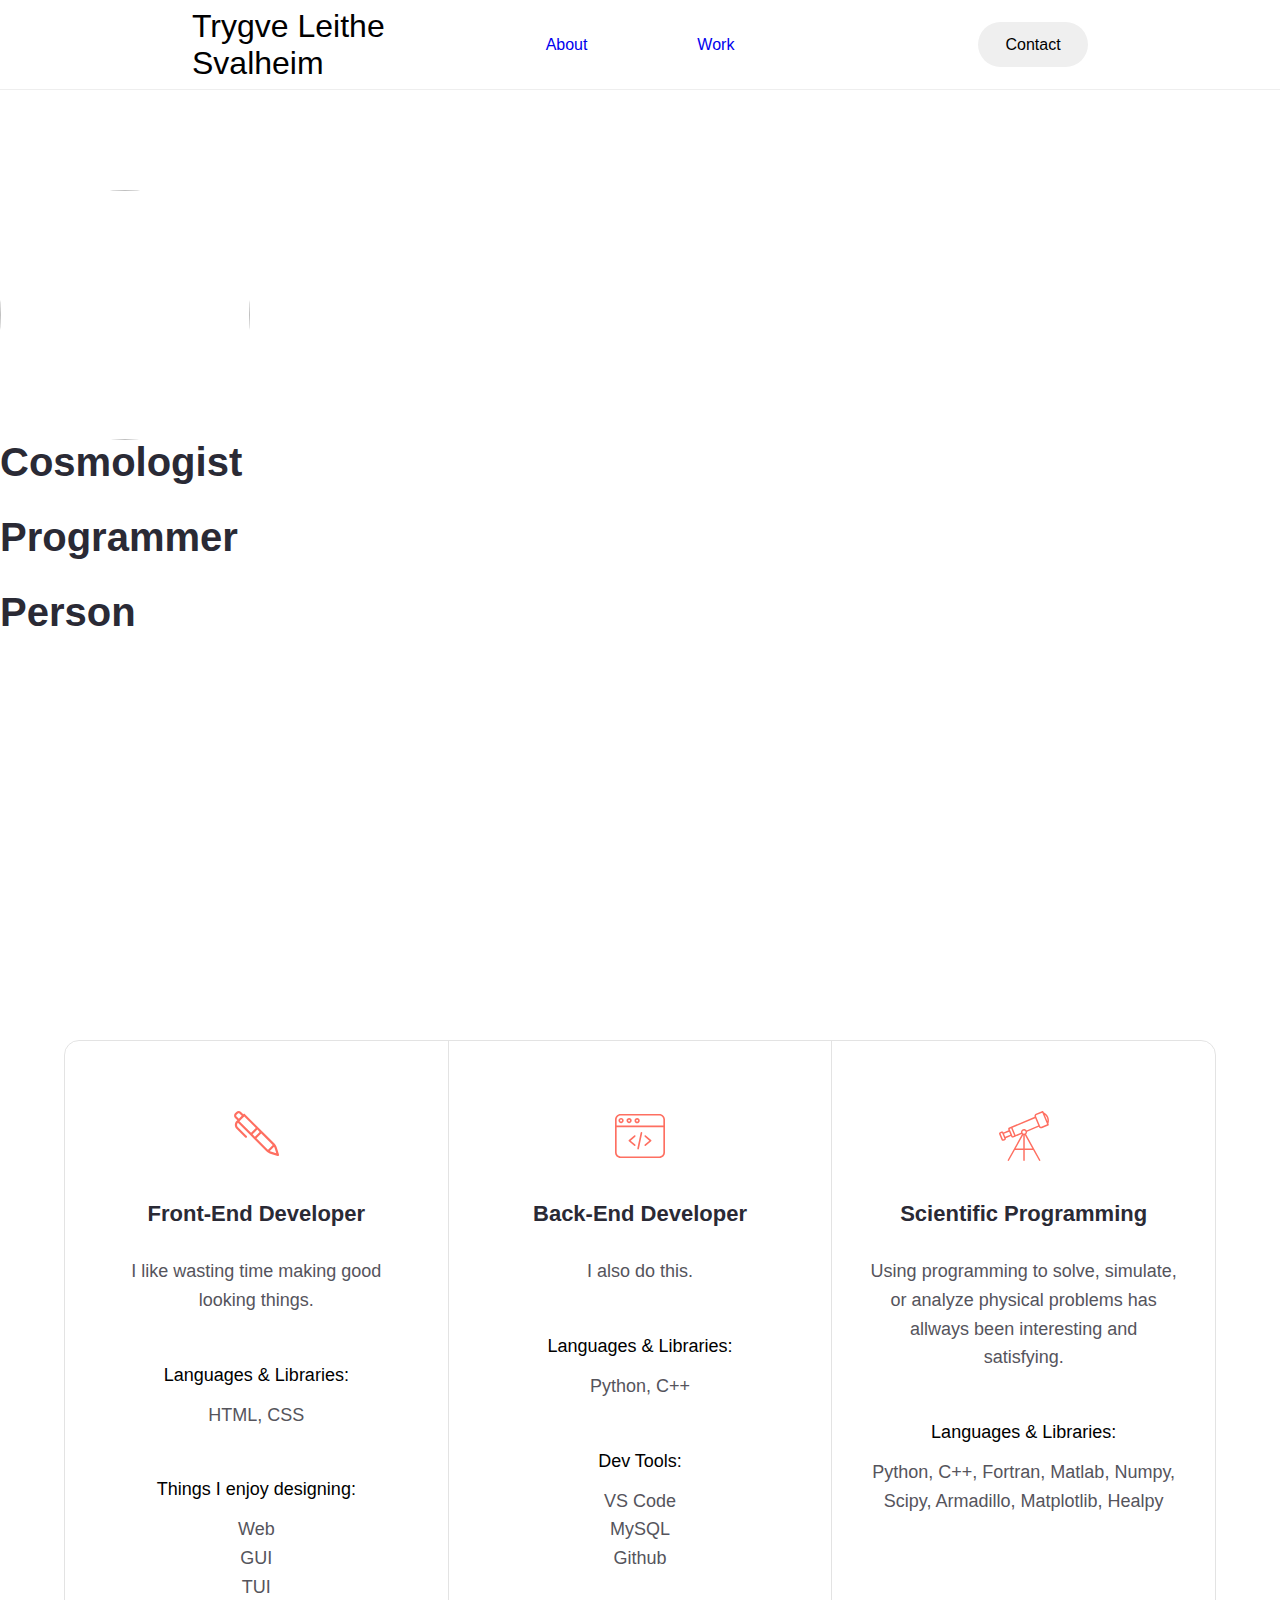
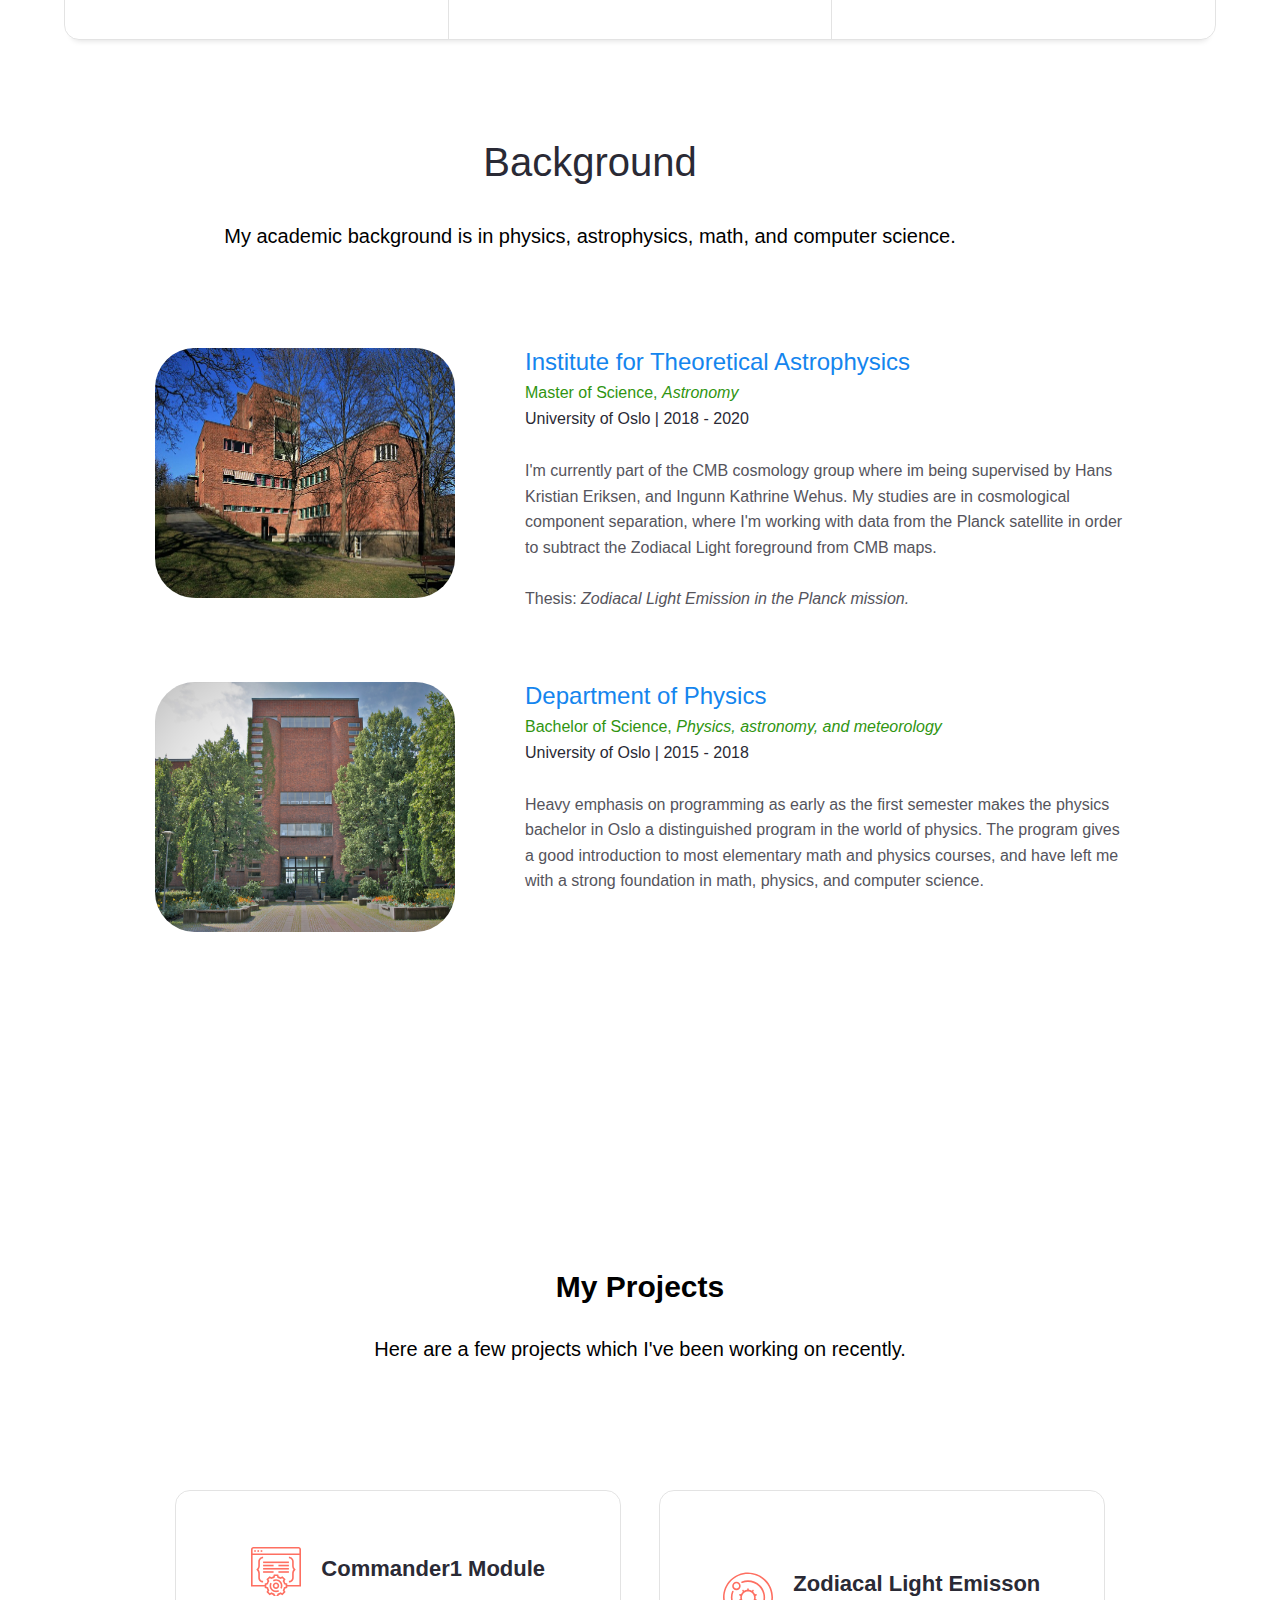
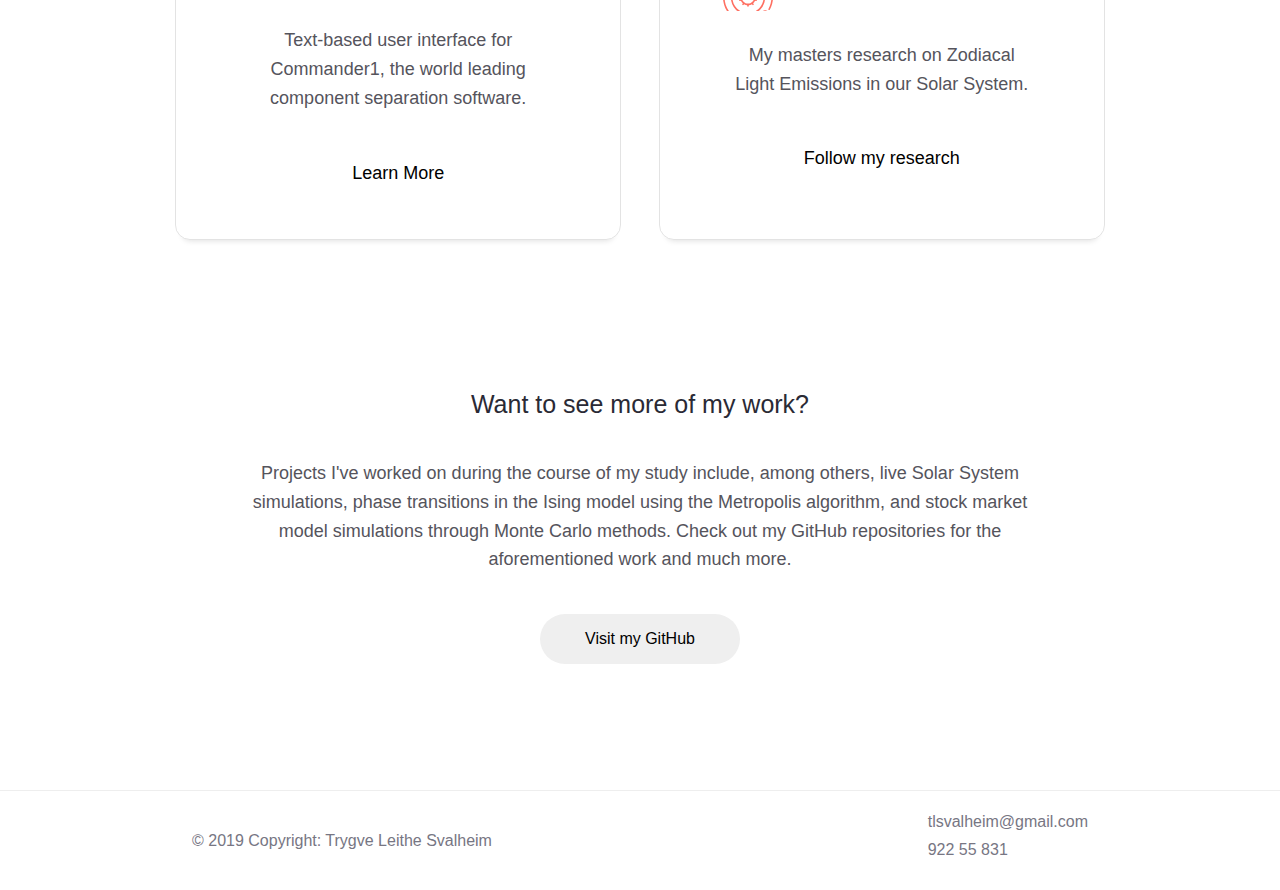
==== index.html @ 41050ace "testing" ====
<html lang="en">
<head>
    <meta charset="UTF-8">
    <meta name="viewport" content="width=device-width, initial-scale=1.0">
    <meta http-equiv="X-UA-Compatible" content="ie=edge">
    <meta property="og:image" content="images/android-chrome-512x512.png"/>
    <meta name="HandheldFriendly" content="true">
    <link href="https://fonts.googleapis.com/css?family=Roboto+Mono&display=swap" rel="stylesheet">
    <link rel="stylesheet" href="./style.css">
    <title> Trygve </title>
</head>

<body></body>
    <div class="header-wrapper">
        <div class="header" id="my-header">
            <div class="inner_header">
                <div class="logo_container">
                    <h1> <a class="hme" href="#"> Trygve Leithe Svalheim</span>  </a> </h1>
                </div>
                <ul class="navigation">
                    <a class="abt" href="#"><li>About</li></a>
                    <a class="wrk" href="#"><li>Work</li></a>
                </ul>
                <div class="contact">
                    <button class="button-contact">
                       <a href="contact.html"> Contact </a>
                    </button>
                </div>
                <div class="menu">
                    <div class="icon">
                        <button><i onclick="toggle_visibility('dropdown')" id="icon" class="fas fa-align-justify"></i></button>
                    </div>
                    <div class="dropdown" id="dropdown">
                        <ul class="navigation-dropdown">
                            <a class="abt1" href="#"><li>About</li></a>
                            <a class="bkg1" href="#"><li>Background</li></a>
                            <a class="wrk1" href="#"><li>My Work</li></a>
                            <div class="dropdown-contact">
                                <button><a href="contact.html"> Contact </a></button> 
                            </div>
                        </ul>
                    </div>
                </div>
            </div>
        </div>
    </div>
    <div class="introduction">
        <div class="my-picture">
            <img src="images/me.jpg" alt="">
        </div>
        <div class="info">
                <h1>Cosmologist</h1>
                <h1>Programmer</h1>
                <h1>Person</h1>
        </div>
    </div>
    <div class="about">
        <div class="skills-container">
            <div class="box-1">
                <div class="box-icon">
                    <object type="image/svg+xml" data="images/pen1.svg"></object>
                </div>
                <div>
                    <h1>Front-End Developer</h1>
                    <span style="margin-bottom:30px; display: block;"></span>
                    <p>I like wasting time making good looking things.</p>
                </div>
                <span style="margin-bottom:50px; display: block;"></span>
                <div>
                    <h2>Languages & Libraries:</h2>
                    <span style="margin-bottom:15px; display: block;"></span>
                    <p>HTML, CSS</p>
                </div>
                <span style="margin-bottom:50px; display: block;"></span>
            
                <div>
                    <h2>Things I enjoy designing:</h2>
                    <span style="margin-bottom:15px; display: block;"></span>
                
                    <li>Web</li>
                    <li>GUI</li>
                    <li>TUI</li>
                </div>
            </div>
            <div class="box-2">
                <div class="box-icon">
                    <object type="image/svg+xml" data="images/web-programming1.svg"></object>
                </div>
                <div>
                    <h1>Back-End Developer</h1>
                    <span style="margin-bottom:30px; display: block;"></span>
                
                    <p>I also do this.</p>
                </div>
                <span style="margin-bottom:50px; display: block;"></span>
            
                <div>
                    <h2>Languages & Libraries:</h2>
                    <span style="margin-bottom:15px; display: block;"></span>
                    <p>Python, C++ </p>
                </div>
                <span style="margin-bottom:50px; display: block;"></span>
            
                <div>
                    <h2>Dev Tools:</h2>
                    <span style="margin-bottom:15px; display: block;"></span>
                
                    <li>VS Code</li>
                    <li>MySQL</li>
                    <li>Github</li>
                
                </div>
            </div>
            <div class="box-3">
                <div class="box-icon">
                    <object type="image/svg+xml" data="images/telescope1.svg"></object>
                </div>
                <div>
                    <h1>Scientific Programming</h1>
                    <span style="margin-bottom:30px; display: block;"></span>
                
                    <p>Using programming to solve, simulate, or analyze physical problems
                       has allways been interesting and satisfying.</p>
                </div>
                <span style="margin-bottom:50px; display: block;"></span>
            
                <div>
                    <h2>Languages & Libraries:</h2>
                    <span style="margin-bottom:15px; display: block;"></span>
                    <p>Python, C++, Fortran, Matlab, Numpy, Scipy, Armadillo, Matplotlib, Healpy </p>
                </div>
            </div>
        </div>
    </div>

    <div class="backg">
        
        <div class="title">
            <h1>Background</h1>
            <h2>My academic background is in physics, astrophysics, math, and computer science. </h2>
        </div>

        <div class="education">
            <div class="master">
                <div class="img">
                    <img src="images/svein.jpg" alt="uio">
                </div>
                <div class="info">
                    <h1> <a href="https://www.mn.uio.no/astro/english/">Institute for Theoretical Astrophysics</a></h1>
                    <h2>Master of Science, <i>Astronomy</i></h2>
                    <h3>University of Oslo | 2018 - 2020</h3>
                    <p>I'm currently part of
                        the CMB cosmology group where im being supervised by Hans Kristian Eriksen, and Ingunn Kathrine Wehus.
                        My studies are in cosmological component separation, where I'm working with data from the Planck satellite
                        in order to subtract the Zodiacal Light foreground from CMB maps.
                    </p>
                    <p><br> Thesis: <i> Zodiacal Light Emission in the Planck mission.</i></p>
                </div>
            </div>
            <div class="bachelor">
                <div class="img">
                    <img src="images/fysikk.jpg" alt="uio">
                </div>
                <div class="info">
                    <h1> <a href="https://www.mn.uio.no/fysikk/english/"> Department of Physics </a> </h1>
                    <h2>Bachelor of Science, <i>Physics, astronomy, and meteorology</i></h2>
                    <h3>University of Oslo  | 2015 - 2018</h3>
                    <p>Heavy emphasis on programming as early as the first semester makes the physics bachelor in
                         Oslo a distinguished program in the world of physics. The program gives a good introduction to most
                         elementary math and physics courses, and have left me with a strong foundation in math,
                         physics, and computer science.
                    </p>
                </div>
            </div>
        </div>
    </div>

    <div class="work">
        <div class="bg">
            <div class="info">
                <h1> My Projects</h1>
                <h2>
                Here are a few projects which I've been working on recently. </h2>
            </div>
        </div>
        <div class="work-container">
            <div class="project-1">
                <div class="title">
                    <object type="image/svg+xml" data="images/c1modimg1.svg"></object>
                    <h1>Commander1 Module</h1>

                </div>
                <div>
                    <span style="margin-bottom:30px; display: block;"></span>
                    <p>Text-based user interface for Commander1, the world leading component separation software.</p>                </div>
                <span style="margin-bottom:50px; display: block;"></span>
                <a class="link" href="https://github.com/trygvels/trygvetools_local"> Learn More</a>
            </div>
            <div class="project-2">
                <div class="title">
                    <object type="image/svg+xml" data="images/solar-system1.svg"></object>
                    <h1>Zodiacal Light Emisson </h1>

                </div>
                <div>
                    <span style="margin-bottom:30px; display: block;"></span>
                    <p>My masters research on Zodiacal Light Emissions in our Solar System. </p>
                </div>
                <span style="margin-bottom:50px; display: block;"></span>
                <a class="link" href="#"> Follow my research</a>
            </div>
        </div>
    </div>
    <div class="work-more">
        <h1>Want to see more of my work?</h1>
        <p>Projects I've worked on during the course of my study include, among others, live Solar System simulations, phase transitions in the
            Ising model using the Metropolis algorithm, and stock market model simulations through Monte Carlo methods.
            Check out my GitHub repositories for the aforementioned work and much more.
        </p>
        <button> <a href="https://github.com/trygvels">Visit my GitHub</a></button>
    </div>

    <footer class="footer">
        <div class="inner-footer">
            <div class="copyright">
               <li> © 2019 Copyright: Trygve Leithe Svalheim</li>
            </div>
            <div class="icons">
                <li><a href="https://www.facebook.com/Svalheim"><i class="fab fa-facebook-square"></i></a></li>
                <li><a href="https://www.linkedin.com/in/tlsvalheim"><i class="fab fa-linkedin"></i></a></li>
                <li><a href="https://github.com/trygvels"><i class="fab fa-github-square"></i></a></li>

            </div>
            <div class="info">
                <li><i class="fas fa-envelope"> </i> tlsvalheim@gmail.com</li>
                <li><i class="fas fa-phone-square-alt"></i> 922 55 831</li>
            </div>
        </div>
    </footer>
</body>
</html>
---- style.css ----
:root {
    --theme-color: rgb(53, 97, 114);
    --ylva-color: rgb(245, 230, 191);
    --yellow-color: hex(#d28616);
    --blue-color: hex(#172854);
    --orange-color: hex(#d28616);
    --black-color: hex(#0e0d12);
    --white-color: hex(#e8e6d9);   
    --red-color: hex(#b72c25);   
    
}
*{
    margin: 0;
    padding: 0;
    list-style: none;
    text-decoration: none;
    box-sizing: border-box;
}
body {
    position: relative;
    min-height: 100%;
    min-height: 100vh;
}

/* HEADER */
.header-wrapper {
    min-height: 90px;
 }
 .header {
    position: relative;
    width: 100%;
    height: 90px;
    background: var(--black-color);
    border-bottom: 1px solid rgba(216, 216, 216, 0.438);
    z-index: 3;
}
.inner_header {
    display: flex;
    justify-content: space-between;
    align-items: center;
    width: 70%;
    height: 100%;
    margin: 0 auto;
}
.logo_container {
    display: flex;
    flex: 1;
}
.logo_container h1 {
    color: var(----white-color-color);
    font-family: 'Righteous', sans-serif;
    font-size: 32px;
    font-weight: 200;
}
.logo_container a {
    color: inherit;

}
.navigation {
    display: flex;
    flex: 1;
    justify-content: space-around;
}

.navigation li {
    color: var(--black-color);
    font-family: 'Roboto', sans-serif;
    font-weight: 300;
    font-size: 16px;
    margin: 0 10px;
    white-space: nowrap;
}
.navigation li:hover, .navigation li:visited {
    color:var(--black-color);
}
.contact {
    display: flex;
    justify-content: flex-end;
    flex: 1;
}
.contact button {
    color: var(--black-color);
    border: none;
    width: 110px;
    height: 45px;
    border-radius: 50px;
    border: 2px solid var(--black-color);
    background: --white-color;
    font-family: 'Roboto', sans-serif;
    font-weight: 500;
    font-size: 16px;
    outline: none;
    transition: 0.2s;
}
.contact button:hover{
    background-color:var(--black-color);
    color: --white-color;
}
.contact a {
    color: inherit;
}
.contact-img {
    position: relative;
    width: 70px;
    margin: auto;
    margin-top: -40px;
    background: --white-color;
    z-index: 5;
}
.menu {
    display: none;
}
.header .return {
    font-size: 20px;
    color: var(--black-color);
}
.header .return a{
    color: inherit;
}
.tooltip {
  position: relative;
  display: inline-block;
}
.tooltip .tooltiptext {
  visibility: hidden;
  width: 90px;
  height: 40px;
  background-color: rgb(70, 70, 80);
  color: --white-color;
  font-family: 'roboto', sans-serif;
  font-weight: 300;
  font-size: 16px;
  text-align: center;
  border-radius: 6px;
  padding: 5px 0;
  position: absolute;
  z-index: 1;
  top: 200%;
  left: 50%;
  margin-left: -45px;
  padding-top: 10px;
}
.tooltip .tooltiptext::after {
  content: "";
  position: absolute;
  bottom: 100%;
  left: 50%;
  margin-left: -7px;
  border-width: 7px;
  border-style: solid;
  border-color: transparent transparent rgb(70, 70, 80) transparent;
}
.tooltip:hover .tooltiptext {
  visibility: visible;
}
.sticky {
    position: fixed;
    top: 0;
    width: 100%;
}
.sticky + .content {
  padding-top: 102px;
}
@media only screen and (max-width:800px) {
    .inner_header {
        width: 90%;
    }
    .logo_container h1 {
        font-size: 28px;
    }
    .navigation {
        display: none;
    }
    .contact {
        display: none;
    }
    .menu {
        display: flex;
        cursor: pointer;
    }
    .menu .icon button{
        color: var(--black-color);
        border: none;
        width: 30px;
        height: 30px;
        background: none;
        font-size: 20px;
        outline: none;
    }
    .menu .icon button:hover {
        color: rgb(235, 76, 62);

    }
    .dropdown {
        display: none;
        position: absolute;
        flex-direction: column;
        justify-content: space-between;
        width: 100%;
        height: 220px;
        left: 0;
        top: 0;
        margin: auto;
        margin-top: 89px;
        background: --white-color;
        border-bottom: 1px solid rgba(216, 216, 216, 0.438);
        box-shadow: 0px 10px 10px -5px rgba(29, 29, 29, 0.178);

    }
    .dropdown .navigation-dropdown {
        display: flex;
        flex-direction: column;
        justify-content: flex-start;
        align-items: center;
        margin: auto;
        height: 100%;
        width: 100%;
    }
    .dropdown .navigation-dropdown li {
        color: rgb(42, 42, 53);
        font-family: 'Roboto', sans-serif;
        font-weight: 300;
        font-size: 16px;
        white-space: nowrap;
        margin: 10px 0;

    }
    .dropdown .navigation-dropdown li:hover, .navigation-dropdown li:visited {
        color:var(--black-color);
    }

    .dropdown .navigation-dropdown button {
        color: var(--black-color);
        border: none;
        width: 110px;
        height: 45px;
        margin-top: 10px;
        border-radius: 50px;
        border: 2px solid var(--black-color);
        background: --white-color;
        font-family: 'Roboto', sans-serif;
        font-weight: 500;
        font-size: 16px;
        outline: none;
        transition: 0.2s;
    }
    .dropdown .navigation-dropdown button:hover{
        background-color:var(--black-color);
        color: --white-color;
    }
    .dropdown .navigation-dropdown a {
        color: inherit;
    }

    .menu .icon:hover .dropdown {
        display: flex;
    }
}



/* Footer */
.footer {
    display: flex;
    margin: auto;
    width: 100%;
    height: 100px;
    border-top: 1px solid rgba(216, 216, 216, 0.438);
}
.inner-footer {
    display: flex;
    justify-content: space-between;
    align-items: center;
    width: 70%;
    height: 100%;
    margin: auto;
    font-family: 'Asap', sans-serif;
    font-size: 16px;
    color: rgb(119, 118, 131);
}

.inner-footer a{
    color: inherit;
    transition: 0.2s;
}
.inner-footer a:hover{
    color: var(--black-color);
}

.inner-footer .icons {
    display: flex;
    justify-content: space-between;
    font-size: 30;
    text-decoration: none;
}
.inner-footer .icons li {
    margin: 0 3px;

}
.inner-footer .info li {
    margin: 0 0 10px 0;
}
@media only screen and (max-width:800px) {
    .footer {
        height: 170px;
        text-align: center;
    }
    .inner-footer {
        display: flex;
        flex-direction: column;
        justify-content: space-evenly;
    }
}

/* Contact Page */
.contact-title {
    display:flex;
    justify-content: center;
    max-width: 750px;
    margin: auto;
    text-align: center;
    margin-top: 70px;
}
.contact-title h1 {
    font-family: 'Roboto', sans-serif;
    font-weight: 300;
    color: rgb(42, 42, 53);
    margin-bottom: 30px;
    font-size: 44px;
}
.form-container {
    display: flex;
    flex-direction: column;
    width: 90%;
    max-width: 600px;
    height: 600px;
    margin: auto;
}
.form-container .label-item {
    display: flex;
    flex-direction: column;
}
.form-container .label-item2 {
    display: flex;
    flex-direction: column;
}
.form-container .row-1 {
    display: flex;
    justify-content: space-between;
}
.form-container label {
    font-family: 'Roboto', sans-serif;
    font-size: 18px;
    font-weight: 300;
    color: rgba(34, 34, 36, 0.787);
    margin-bottom: 10px;
    margin-top: 20px;
}
.form-container .row-1 input {
    border: 1px solid rgba(204, 204, 204, 0.623);
    border-radius: 4px;
    width: 280px;
    height: 50px;
    font-family: 'Roboto', sans-serif;
    font-size: 18px;
    color: rgb(34, 34, 36);
}
.form-container .row-2 textarea {
    display: flex;
    width: 100%;
    height: 200px;
    resize: vertical;
    border: 1px solid rgba(204, 204, 204, 0.623);
    border-radius: 5px;
    font-family: 'Roboto', sans-serif;
    font-size: 20px;
    color: rgb(34, 34, 36);
}
@media only screen and (max-width:700px) {
    .form-container {
        display: flex;
        justify-content: flex-start;
        flex-direction: column;
        width: 100%;
        height: 600px;
    }
    .form-container .row-1 {
        flex-wrap: wrap;
        justify-content: center;
        width: 90%;
        margin-left: 5%
    }
    .form-container .row-2 {
        display: flex;
        width: 90%;
        justify-content: center;
        margin-left: 5%
    }
    .form-container .row-2 textarea {
        width: 280px;
        height: 200px;
        resize: vertical;
    }
}
.form-submit {
    color: var(--black-color);
    display: flex;
    justify-content: center;
    border: none;
    width: 200px;
    height: 50px;
    border-radius: 500px;
    border: 2px solid var(--black-color);
    background: --white-color;
    font-family: 'Roboto', sans-serif;
    font-size: 18px;
    outline: none;
    transition: 0.2s;
    margin: auto;
    margin-top: 30px;
    margin-bottom: 100px;

}
.form-submit:hover{
    background-color:var(--black-color);
    color: --white-color;
}

.form-container .label-item3{
    margin-bottom: 20px;
    border: solid;
}

/* Introduction */
.introduction {
    display:flex;
    flex-direction: column;
    justify-content: flex-start;
    vertical-align: middle;
    position: relative;
    margin: auto;
    align-items: left;
    max-width: 1500px;
    height:1000px;
    margin-top: 100px;
}
.introduction h1 {
    font-family: 'Roboto', sans-serif;
    font-weight: 600;
    color: rgb(42, 42, 53);
    padding-bottom: 30px;
    font-size: 40px;
    text-align: left;
}
.introduction h2 {
    font-family: 'Roboto', sans-serif;
    text-align: center;
    color: rgb(42, 42, 53);
    font-weight: 300;
    font-size: 22px;
    margin-bottom: 50px;

}
.introduction .my-picture img{
    display: flex;
    width: 250px;
    height: 250px;
    border-radius: 50%;
    filter: grayscale(100%);
    -webkit-filter: grayscale(100%);
}
.introduction .topwhite 
@media only screen and (max-width:700px) {
    .introduction {
        max-width: 80%;
        margin-top: 50px;

    }
    .introduction h1 {
        font-size: 30px;
    }
    .introduction h2 {
        font-size: 18px;
    }
    .introduction .my-picture img{
        width: 200px;
        height: 200px;
    }
}

/* About */
.about {
    display:flex;
    flex-direction: column;
    justify-content: left;
    margin: auto;
    align-items: left;
    width: 100%;
}

.about .background {
    width: 100%;
    height: 620px;
    z-index: -1;
    position:relative;
    transform: skewY(-10deg);
    background-color: var(----white-color-color);
}

.about .info {
    display: flex;
    flex-direction: column;
    justify-content: center;
    text-align: center;
    max-width: 820px;
    margin: auto;
    transform: skewY(+10deg);
    margin-top: 130px;
}
.about .info h1 {
    width: 90%;
    color: --black-color;
    font-family: 'Roboto', sans-serif;
    font-weight: 700;
    font-size: 30px;
    margin-top: 10px;
    padding-bottom: 30px;
    margin: auto;
}
.about .info p {
    width: 90%;
    color: --white-color;
    font-family: 'Roboto', sans-serif;
    font-weight: 300;
    font-size: 20px;
    line-height: 1.5;
    margin: auto;
}
@media only screen and (max-width:700px) {
    .about .info {
        margin-top: 100px;
    }
    .about img{
        margin-bottom: -7px;
    }
    .about .info p {
        font-size: 16px;
        line-height: 1.5;
    }
}
.skills-container {
    display: flex;
    margin: auto;
    justify-content: center;
    flex-direction: row;
    margin-top: -150px;
    height: 600px ;
    width: 90%;
    max-width: 1200px;
    border: 1px solid rgba(216, 216, 216, 0.712);
    border-radius: 15px;
    background: --white-color;
    box-shadow: 0px 8px 6px -8px rgba(29, 29, 29, 0.178);
}

@media only screen and (min-width:800px) {
    .skills-container .box-1 {
        border-right: 1px solid rgba(216, 216, 216, 0.712);
    }
    .skills-container .box-2 {
        border-right: 1px solid rgba(216, 216, 216, 0.712);
    }
}

.skills-container .box-1 {
    display: flex;
    flex-direction: column;
    flex: 1;
    justify-content: flex-start;
    text-align: center;
}
.skills-container .box-2{
    display: flex;
    flex-direction: column;
    flex: 1;
    justify-content: flex-start;
    text-align: center;
}
.skills-container .box-3{
    display: flex;
    flex-direction: column;
    flex: 1;
    justify-content: flex-start;
    text-align: center;
}
.skills-container h1 {
    width: 80%;
    font-family: 'Roboto', sans-serif;
    font-weight: 700;
    font-size: 22px;
    color: rgb(42, 42, 53);
    margin: auto;
}
.skills-container h2 {
    width: 80%;
    font-family: 'Roboto', sans-serif;
    font-weight: 400;
    font-size: 18px;
    width: 200px;
    color: var(--black-color);
    margin: auto;
}
.skills-container li, .skills-container p {
    width: 80%;
    font-family: 'Roboto', sans-serif;
    line-height: 1.6;
    color: rgb(85, 84, 92);
    font-weight: 300;
    font-size: 18px;
    margin: auto;
}
.skills-container .box-icon{
    margin-top: 70px;
    margin-bottom: 30px;
    height: 60px;
    color: --white-color;
}
@media only screen and (max-width:800px) {
    .skills-container {
        display: flex;
        position: relative;
        flex-direction: column;
        margin: auto;
        margin-top: -100px;
        justify-content: center;
        height: auto;
        width: 85%;
        max-width: 450px;
    }
    .skills-container .box-1 {
        border-bottom: 1px solid rgba(216, 216, 216, 0.712);
        padding-bottom: 40px;
    }
    .skills-container .box-2 {
        border-bottom: 1px solid rgba(216, 216, 216, 0.712);
        padding-bottom: 40px;
    }
    .skills-container .box-3 {
        padding-bottom: 70px;
    }
    .skills-container .box-icon{
        margin-top: 50px;
        margin-bottom: 30px;
        height: 60px;
        color: --white-color;
    }
    .skills-container h1 {
        width: 75%;
        font-size: 20px;
    }
    .skills-container h2 {
        width: 75%;
        font-size: 16px;
    }
    .skills-container li, .skills-container p {
        width: 75%;
        font-size: 16px;
    }
}

/* Background */
.backg{
    display: flex;
    flex-direction: column;
    justify-content: flex-start;
    margin: auto;
    width: 100%;
    max-width: 1000px;
    height: 1100px;
    padding-top: 100px;
}
.backg .art-img {
    display: flex;
    align-content: center;
    width: 700px;
    height: 700px;
}
.backg .title h1 {
    font-family: 'Roboto', sans-serif;
    font-weight: 500;
    color: rgb(42, 42, 53);
    margin-bottom: 40px;
    font-size: 40px;
    text-align: center;
    width: 90%;

}
.backg .title h2 {
    font-family: 'Roboto', sans-serif;
    text-align: center;
    justify-content: center
    color: rgb(42, 42, 53);
    font-weight: 300;
    margin-bottom: 100px;
    font-size: 20px;
    width: 90%;
}
.education{
    display: flex;
    flex-direction: column;
    justify-content: space-between;
    width: 100%;

}

.education .master {
    display: flex;
    flex-direction: row;
    margin-bottom: 70px;
    justify-content: space-around;
}
.master .info {
    display: flex;
    flex-direction: column;
    max-width: 600px;
    margin-left: 40px;
}
.education .bachelor{
    display: flex;
    flex-direction: row;
    justify-content: space-around;
    margin-bottom: 200px;
}
.bachelor .info {
    display: flex;
    flex-direction: column;
    max-width: 600px;
    margin-left: 40px;

}
.education h1 {
    font-family: 'Roboto', sans-serif;
    font-weight: 400;
    font-size: 24px;
    color: rgb(20, 133, 238);
    margin-bottom: 8px;
}
.education h1:hover{
    color: rgb(107, 183, 255);
}
.education a{
    color: inherit;
}
.education h2 {
    font-family: 'Roboto', sans-serif;
    color: rgb(48, 149, 17);
    font-weight: 500;
    font-size: 16px;
    margin-bottom: 8px;
}
.education h3 {
    font-family: 'Roboto', sans-serif;
    color: rgb(42, 42, 53);
    font-weight: 500;
    font-size: 16px;
    margin-bottom: 30px;
}
.education p {
    font-family: 'Roboto', sans-serif;
    line-height: 1.6;
    color: rgb(85, 84, 92);
    font-weight: 300;
    font-size: 16px;
}
.education .img {
    display: flex;
    justify-content: center;
    width: 300px;
    height: 250px;
    border-radius: 40px;
    background: rgba(136, 136, 136, 0.178);
}
.education .img img{
    width: 300px;
    height: 250px;
    border-radius: 40px;
}

@media only screen and (max-width:800px) {
    .backg{
        display: flex;
        flex-direction: column;
        justify-content: center;
        margin: auto;
        height: auto;
        margin-bottom: 100px;
        text-align: center;
    }

    .backg .title {
        display: flex;
        flex-direction: column;
        justify-content: center;
        align-items: center;
    }
    .education {
        display: flex;
        justify-content: center;
        align-content: center;
        align-items: center;
        margin: auto;
        flex: 1;

    }
    .backg .title h2 {
        margin-bottom: 50px;
    }
    .education .master {
        display: flex;
        flex-direction: column;
        justify-content: center;
        width: 100%;
        margin: auto;
        margin-bottom: 50px;
    }
    .education .img {
        display: flex;
        justify-content: center;
        margin: auto;
        width: 300px;
        height: 250px;
        border-radius: 40px;
        background: rgba(136, 136, 136, 0.178);
        margin-bottom: 30px;
    }
    .education .bachelor {
        display: flex;
        flex-direction: column;
        justify-content: center;
        width: 100%;
        margin: auto;
    }
    .master .info {
        margin: auto;
        width: 90%;
    }
    .bachelor .info {
        margin: auto;
        width: 90%;
    }
}
.work{
    display: flex;
    flex-direction: column;
    margin:auto;
    width: 100%;
    height: 850px;
    justify-content: flex-start;
}
.work .bg{
    z-index: -1;
    position:relative;
    transform: skewY(10deg);
    background-color: var(--black-color);
    width: 100%;
    height: 500px;
    z-index: -1;
}
.work .info {
    transform: skewY(-10deg);
    display: flex;
    margin-top: 130px;
    flex-direction: column;
    text-align: center;
}
.work .info h1 {
    color: --white-color;
    font-family: 'Roboto', sans-serif;
    font-weight: 700;
    font-size: 30px;
    margin-bottom: 30px;
}
.work .info h2{
    color: --white-color;
    font-family: 'Roboto', sans-serif;
    font-weight: 300;
    font-size: 20px;
    line-height: 1.5;
    margin: auto;
    width: 80%;
}
.work-container {
    display: flex;
    margin-top: -150px;
    flex-direction: row;
    justify-content: space-between;
    text-align: center;
    height: 350px;
    width: 90%;
    max-width: 930px;
    margin-left: auto;
    margin-right: auto;
}
.work-container .project-1 {
    display: flex;
    flex-direction: column;
    justify-content: center;
    align-items: center;
    text-align: center;
    width: 48%;
    min-height: 340px;
    border: 1px solid rgba(216, 216, 216, 0.712);
    border-radius: 15px;
    background: --white-color;
    box-shadow: 0px 8px 6px -8px rgba(29, 29, 29, 0.178);
}
.work-container .project-2 {
    display: flex;
    flex-direction: column;
    justify-content: center;
    align-items: center;
    width: 48%;
    border: 1px solid rgba(216, 216, 216, 0.712);
    border-radius: 15px;
    background: --white-color;
    box-shadow: 0px 8px 6px -8px rgba(29, 29, 29, 0.178);
    min-height: 340px;
}
.project-1 .title{
    display: flex;
    flex-direction: row;
}
.project-2 .title{
    display: flex;
    flex-direction: row;
}
.work-container h1 {
    font-family: 'Roboto', sans-serif;
    font-weight: 700;
    font-size: 22px;
    color: rgb(42, 42, 53);
    margin-left: 20px;
    margin-top: 10px;
}

.work-container p {
    text-align: center;
    font-family: 'Roboto', sans-serif;
    line-height: 1.6;
    color: rgb(85, 84, 92);
    font-weight: 300;
    font-size: 18px;
    width: 300;
    margin: auto;
}

.work-container a {
    font-family: 'Roboto', sans-serif;
    color: var(--black-color);
    font-weight: 400;
    font-size: 18px;
}

.work-container a:hover{
    color: rgb(235, 76, 62);

}

.work-container img {
    width: 50px;
    height: 50px;
}
@media only screen and (max-width:800px) {
    .work {
        height: auto;
        margin-bottom: 100px;
    }
    .work-container {
        display: flex;
        flex-direction: column;
        justify-content: space-between;
        align-items: center;
        margin: auto;
        height: auto;
        margin-top: -150px;
    }
    .work-container .project-1 {
        width: 95%;
        margin-bottom: 10px;
        height: auto;
    }
    .work-container .project-2 {
        width: 95%;
        height: auto;
    }
    .project-1 .title{
        display: flex;
        flex-direction: row;

    }
    .project-2 .title{
        display: flex;
        flex-direction: row;
    }
    .work-container h1 {
        font-size: 18px;
        margin-left: 10px;
        margin-top: 10px;
    }

    .work-container p {
        text-align: center;
        font-family: 'Roboto', sans-serif;
        line-height: 1.6;
        color: rgb(85, 84, 92);
        font-weight: 300;
        font-size: 16px;
        width: 300;
        margin: auto;
    }
    .work-container a {
        font-size: 16px;
    }
}
.work-more {
    display: flex;
    justify-content: flex-start;
    flex-direction: column;
    align-content: center;
    align-items: center;
    text-align: center;
    margin: auto;
    max-width: 800px;
    width: 80%;
    height: 400px;
}
.work-more h1 {
    font-family: 'Roboto', sans-serif;
    font-weight: 500;
    color: rgb(42, 42, 53);
    padding-bottom: 40px;
    font-size: 25px;
}
.work-more p {
    font-family: 'Roboto', sans-serif;
    line-height: 1.6;
    color: rgb(85, 84, 92);
    font-weight: 300;
    font-size: 18px;
    padding-bottom: 40px;

}

.work-more button {
    color: var(--black-color);
    border: none;
    width: 200px;
    height: 50px;
    border-radius: 500px;
    border: 2px solid var(--black-color);
    background: --white-color;
    font-family: 'Roboto', sans-serif;
    font-size: 16px;
    outline: none;
    transition: 0.2s;

}

.work-more button:hover{
    background-color:var(--black-color);
    color: --white-color;
}

.work-more a{
    color: inherit;
}
@media only screen and (max-width:800px) {
    .work-more {
        height: auto;
        margin-bottom: 100px;
    }
}
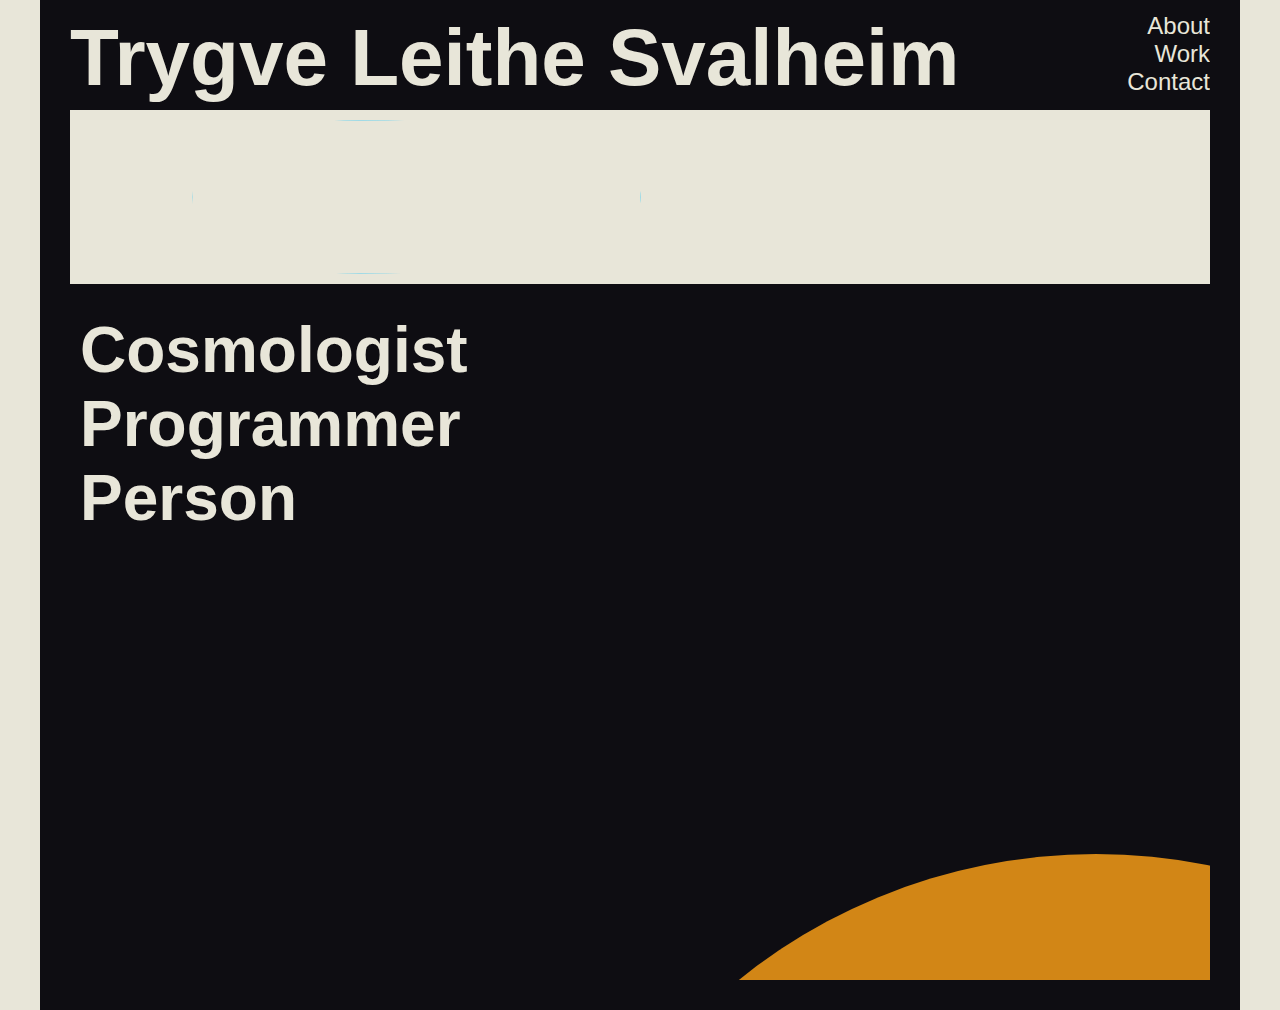
==== commit fad872d7: "updated files" ====
--- a/index.html
+++ b/index.html
@@ -1,241 +1,168 @@
 <html lang="en">
+
 <head>
     <meta charset="UTF-8">
     <meta name="viewport" content="width=device-width, initial-scale=1.0">
     <meta http-equiv="X-UA-Compatible" content="ie=edge">
-    <meta property="og:image" content="images/android-chrome-512x512.png"/>
+    <meta property="og:image" content="images/android-chrome-512x512.png" />
     <meta name="HandheldFriendly" content="true">
-    <link href="https://fonts.googleapis.com/css?family=Roboto+Mono&display=swap" rel="stylesheet">
+    <link href="https://fonts.googleapis.com/css?family=Dosis&display=swap" rel="stylesheet">
     <link rel="stylesheet" href="./style.css">
     <title> Trygve </title>
 </head>
 
-<body></body>
+<body>
     <div class="header-wrapper">
         <div class="header" id="my-header">
             <div class="inner_header">
-                <div class="logo_container">
-                    <h1> <a class="hme" href="#"> Trygve Leithe Svalheim</span>  </a> </h1>
-                </div>
-                <ul class="navigation">
-                    <a class="abt" href="#"><li>About</li></a>
-                    <a class="wrk" href="#"><li>Work</li></a>
-                </ul>
-                <div class="contact">
-                    <button class="button-contact">
-                       <a href="contact.html"> Contact </a>
-                    </button>
-                </div>
-                <div class="menu">
-                    <div class="icon">
-                        <button><i onclick="toggle_visibility('dropdown')" id="icon" class="fas fa-align-justify"></i></button>
-                    </div>
-                    <div class="dropdown" id="dropdown">
-                        <ul class="navigation-dropdown">
-                            <a class="abt1" href="#"><li>About</li></a>
-                            <a class="bkg1" href="#"><li>Background</li></a>
-                            <a class="wrk1" href="#"><li>My Work</li></a>
-                            <div class="dropdown-contact">
-                                <button><a href="contact.html"> Contact </a></button> 
-                            </div>
-                        </ul>
-                    </div>
+                <div class="inner_inner">
+                    <h1> <a class="hme" href="#"> Trygve Leithe Svalheim</span> </a> </h1>
+
+                    <ul class="navigation">
+                        <a class="abt" href="#about">
+                            <li>About</li>
+                        </a>
+                        <a class="wrk" href="#work">
+                            <li>Work</li>
+                        </a>
+                        <a class="ckt" href="#contact">
+                            <li>Contact</li>
+                        </a>
+                    </ul>
                 </div>
             </div>
         </div>
     </div>
-    <div class="introduction">
-        <div class="my-picture">
-            <img src="images/me.jpg" alt="">
-        </div>
-        <div class="info">
-                <h1>Cosmologist</h1>
-                <h1>Programmer</h1>
-                <h1>Person</h1>
-        </div>
-    </div>
-    <div class="about">
-        <div class="skills-container">
-            <div class="box-1">
-                <div class="box-icon">
-                    <object type="image/svg+xml" data="images/pen1.svg"></object>
+    <div class="background">
+        <div class="whiteline">
+            <div class="intro">
+                <div class="my-picture">
+                    <img src="images/me.jpg" alt="">
                 </div>
-                <div>
-                    <h1>Front-End Developer</h1>
-                    <span style="margin-bottom:30px; display: block;"></span>
-                    <p>I like wasting time making good looking things.</p>
-                </div>
-                <span style="margin-bottom:50px; display: block;"></span>
-                <div>
-                    <h2>Languages & Libraries:</h2>
-                    <span style="margin-bottom:15px; display: block;"></span>
-                    <p>HTML, CSS</p>
-                </div>
-                <span style="margin-bottom:50px; display: block;"></span>
-            
-                <div>
-                    <h2>Things I enjoy designing:</h2>
-                    <span style="margin-bottom:15px; display: block;"></span>
-                
-                    <li>Web</li>
-                    <li>GUI</li>
-                    <li>TUI</li>
+                <div class="info">
+                    <h1>Cosmologist</h1>
+                    <h1>Programmer</h1>
+                    <h1>Person</h1>
                 </div>
             </div>
-            <div class="box-2">
+        </div>
+        <div class="circle">
+            <div class="about", id="about">
+                <h1>About me</h1>
+                <p>
+                "Sed ut perspiciatis unde omnis iste natus error sit voluptatem accusantium doloremque laudantium,
+                totam rem aperiam, eaque ipsa quae ab illo inventore veritatis et quasi architecto beatae vitae
+                dicta sunt explicabo. Nemo enim ipsam voluptatem quia voluptas sit aspernatur aut odit aut fugit,
+                sed quia consequuntur magni dolores eos qui ratione voluptatem sequi nesciunt. Neque porro quisquam
+                est, qui dolorem ipsum quia dolor sit amet, consectetur, adipisci velit, sed quia non numquam eius
+                modi tempora incidunt ut labore et dolore magnam aliquam quaerat voluptatem. Ut enim ad minima
+                </p>
+                <br>
+                <p>
+                "Sed ut perspiciatis unde omnis iste natus error sit voluptatem accusantium doloremque laudantium,
+                totam rem aperiam, eaque ipsa quae ab illo inventore veritatis et quasi architecto beatae vitae
+                dicta sunt explicabo. Nemo enim ipsam voluptatem quia voluptas sit aspernatur aut odit aut fugit,
+                sed quia consequuntur magni dolores eos qui ratione voluptatem sequi nesciunt. Neque porro quisquam
+                est, qui dolorem ipsum quia dolor sit amet, consectetur, adipisci velit, sed quia non numquam eius
+                modi tempora incidunt ut labore et dolore magnam aliquam quaerat voluptatem. Ut enim ad minima
+                </p>
+                
+            </div>
+        </div>
+        <div class="whitediag1">
+            <div class="badges">
+
                 <div class="box-icon">
-                    <object type="image/svg+xml" data="images/web-programming1.svg"></object>
+                    <img src="icons/f.svg" alt="" width=70% height=10%>
                 </div>
-                <div>
-                    <h1>Back-End Developer</h1>
-                    <span style="margin-bottom:30px; display: block;"></span>
-                
-                    <p>I also do this.</p>
+
+
+                <div class="box-icon">
+                    <img src="icons/python-plain.svg" alt="">
                 </div>
-                <span style="margin-bottom:50px; display: block;"></span>
-            
-                <div>
-                    <h2>Languages & Libraries:</h2>
-                    <span style="margin-bottom:15px; display: block;"></span>
-                    <p>Python, C++ </p>
+                <div class="box-icon">
+                    <img src="icons/css3-plain.svg" alt="">
                 </div>
-                <span style="margin-bottom:50px; display: block;"></span>
-            
-                <div>
-                    <h2>Dev Tools:</h2>
-                    <span style="margin-bottom:15px; display: block;"></span>
-                
-                    <li>VS Code</li>
-                    <li>MySQL</li>
-                    <li>Github</li>
-                
+
+                <div class="box-icon">
+                    <img src="icons/html5-plain.svg" alt="">
+                </div>
+                <div class="box-icon">
+                    <img src="icons/git-plain.svg" alt="">
+                </div>
+                <div class="box-icon">
+                    <img src="icons/cplusplus-plain.svg" alt="">
                 </div>
             </div>
-            <div class="box-3">
-                <div class="box-icon">
-                    <object type="image/svg+xml" data="images/telescope1.svg"></object>
-                </div>
-                <div>
-                    <h1>Scientific Programming</h1>
-                    <span style="margin-bottom:30px; display: block;"></span>
-                
-                    <p>Using programming to solve, simulate, or analyze physical problems
-                       has allways been interesting and satisfying.</p>
-                </div>
-                <span style="margin-bottom:50px; display: block;"></span>
-            
-                <div>
-                    <h2>Languages & Libraries:</h2>
-                    <span style="margin-bottom:15px; display: block;"></span>
-                    <p>Python, C++, Fortran, Matlab, Numpy, Scipy, Armadillo, Matplotlib, Healpy </p>
-                </div>
+        </div>
+
+        <div class="reddiag">
+            <div class="projects">
+                    <div class="box-icon">
+                        <img src="icons/f.svg" alt="" width=70% height=10%>
+                    </div>
+    
+    
+                    <div class="box-icon">
+                        <img src="icons/python-plain.svg" alt="">
+                    </div>
+                    <div class="box-icon">
+                        <img src="icons/css3-plain.svg" alt="">
+                    </div>
+    
+                    <div class="box-icon">
+                        <img src="icons/html5-plain.svg" alt="">
+                    </div>
+                    <div class="box-icon">
+                        <img src="icons/git-plain.svg" alt="">
+                    </div>
+                    <div class="box-icon">
+                        <img src="icons/cplusplus-plain.svg" alt="">
+                    </div>
+            </div>
+        </div>
+
+        <div class="work", id="work">
+            <div class="work1">
+                <h1>Description of actual work</h1>
+                <p>
+                "Sed ut perspiciatis unde omnis iste natus error sit voluptatem accusantium doloremque laudantium,
+                totam rem aperiam, eaque ipsa quae ab illo inventore veritatis et quasi architecto beatae vitae
+                dicta sunt explicabo. Nemo enim ipsam voluptatem quia voluptas sit aspernatur aut odit aut fugit,
+                sed quia consequuntur magni dolores eos qui ratione voluptatem sequi nesciunt. Neque porro quisquam
+                est, qui dolorem ipsum quia dolor sit amet, consectetur, adipisci velit, sed quia non numquam eius
+                modi tempora incidunt ut labore et dolore magnam aliquam quaerat voluptatem. Ut enim ad minima
+                veniam, quis nostrum exercitationem ullam corporis suscipit laboriosam, nisi ut aliquid ex ea
+                commodi consequatur? Quis autem vel eum iure reprehenderit qui in ea voluptate velit esse quam nihil
+                molestiae consequatur, vel illum qui dolorem eum fugiat quo voluptas nulla pariatur?"
+                </p>
+            </div>
+            <div class="work2">
+                <h1>Description of actual work</h1>
+                <p>
+                "Sed ut perspiciatis unde omnis iste natus error sit voluptatem accusantium doloremque laudantium,
+                totam rem aperiam, eaque ipsa quae ab illo inventore veritatis et quasi architecto beatae vitae
+                dicta sunt explicabo. Nemo enim ipsam voluptatem quia voluptas sit aspernatur aut odit aut fugit,
+                sed quia consequuntur magni dolores eos qui ratione voluptatem sequi nesciunt. Neque porro quisquam
+                est, qui dolorem ipsum quia dolor sit amet, consectetur, adipisci velit, sed quia non numquam eius
+                modi tempora incidunt ut labore et dolore magnam aliquam quaerat voluptatem. Ut enim ad minima
+                veniam, quis nostrum exercitationem ullam corporis suscipit laboriosam, nisi ut aliquid ex ea
+                commodi consequatur? Quis autem vel eum iure reprehenderit qui in ea voluptate velit esse quam nihil
+                molestiae consequatur, vel illum qui dolorem eum fugiat quo voluptas nulla pariatur?"
+                </p>
+            </div>
+        </div>
+        
+    <div class="footer">
+        <div class="orangeline">
+            <div class="contact", id="contact">
+                <h1>HMU</h1>
+                <h1>tlsvalheim@gmail.com</h1>
+                <h1>+47 922 55 831</h1>
             </div>
         </div>
     </div>
 
-    <div class="backg">
-        
-        <div class="title">
-            <h1>Background</h1>
-            <h2>My academic background is in physics, astrophysics, math, and computer science. </h2>
-        </div>
+</body>
 
-        <div class="education">
-            <div class="master">
-                <div class="img">
-                    <img src="images/svein.jpg" alt="uio">
-                </div>
-                <div class="info">
-                    <h1> <a href="https://www.mn.uio.no/astro/english/">Institute for Theoretical Astrophysics</a></h1>
-                    <h2>Master of Science, <i>Astronomy</i></h2>
-                    <h3>University of Oslo | 2018 - 2020</h3>
-                    <p>I'm currently part of
-                        the CMB cosmology group where im being supervised by Hans Kristian Eriksen, and Ingunn Kathrine Wehus.
-                        My studies are in cosmological component separation, where I'm working with data from the Planck satellite
-                        in order to subtract the Zodiacal Light foreground from CMB maps.
-                    </p>
-                    <p><br> Thesis: <i> Zodiacal Light Emission in the Planck mission.</i></p>
-                </div>
-            </div>
-            <div class="bachelor">
-                <div class="img">
-                    <img src="images/fysikk.jpg" alt="uio">
-                </div>
-                <div class="info">
-                    <h1> <a href="https://www.mn.uio.no/fysikk/english/"> Department of Physics </a> </h1>
-                    <h2>Bachelor of Science, <i>Physics, astronomy, and meteorology</i></h2>
-                    <h3>University of Oslo  | 2015 - 2018</h3>
-                    <p>Heavy emphasis on programming as early as the first semester makes the physics bachelor in
-                         Oslo a distinguished program in the world of physics. The program gives a good introduction to most
-                         elementary math and physics courses, and have left me with a strong foundation in math,
-                         physics, and computer science.
-                    </p>
-                </div>
-            </div>
-        </div>
-    </div>
-
-    <div class="work">
-        <div class="bg">
-            <div class="info">
-                <h1> My Projects</h1>
-                <h2>
-                Here are a few projects which I've been working on recently. </h2>
-            </div>
-        </div>
-        <div class="work-container">
-            <div class="project-1">
-                <div class="title">
-                    <object type="image/svg+xml" data="images/c1modimg1.svg"></object>
-                    <h1>Commander1 Module</h1>
-
-                </div>
-                <div>
-                    <span style="margin-bottom:30px; display: block;"></span>
-                    <p>Text-based user interface for Commander1, the world leading component separation software.</p>                </div>
-                <span style="margin-bottom:50px; display: block;"></span>
-                <a class="link" href="https://github.com/trygvels/trygvetools_local"> Learn More</a>
-            </div>
-            <div class="project-2">
-                <div class="title">
-                    <object type="image/svg+xml" data="images/solar-system1.svg"></object>
-                    <h1>Zodiacal Light Emisson </h1>
-
-                </div>
-                <div>
-                    <span style="margin-bottom:30px; display: block;"></span>
-                    <p>My masters research on Zodiacal Light Emissions in our Solar System. </p>
-                </div>
-                <span style="margin-bottom:50px; display: block;"></span>
-                <a class="link" href="#"> Follow my research</a>
-            </div>
-        </div>
-    </div>
-    <div class="work-more">
-        <h1>Want to see more of my work?</h1>
-        <p>Projects I've worked on during the course of my study include, among others, live Solar System simulations, phase transitions in the
-            Ising model using the Metropolis algorithm, and stock market model simulations through Monte Carlo methods.
-            Check out my GitHub repositories for the aforementioned work and much more.
-        </p>
-        <button> <a href="https://github.com/trygvels">Visit my GitHub</a></button>
-    </div>
-
-    <footer class="footer">
-        <div class="inner-footer">
-            <div class="copyright">
-               <li> © 2019 Copyright: Trygve Leithe Svalheim</li>
-            </div>
-            <div class="icons">
-                <li><a href="https://www.facebook.com/Svalheim"><i class="fab fa-facebook-square"></i></a></li>
-                <li><a href="https://www.linkedin.com/in/tlsvalheim"><i class="fab fa-linkedin"></i></a></li>
-                <li><a href="https://github.com/trygvels"><i class="fab fa-github-square"></i></a></li>
-
-            </div>
-            <div class="info">
-                <li><i class="fas fa-envelope"> </i> tlsvalheim@gmail.com</li>
-                <li><i class="fas fa-phone-square-alt"></i> 922 55 831</li>
-            </div>
-        </div>
-    </footer>
-</body>
 </html>--- a/style.css
+++ b/style.css
@@ -1,12 +1,12 @@
 :root {
-    --theme-color: rgb(53, 97, 114);
-    --ylva-color: rgb(245, 230, 191);
-    --yellow-color: hex(#d28616);
-    --blue-color: hex(#172854);
-    --orange-color: hex(#d28616);
-    --black-color: hex(#0e0d12);
-    --white-color: hex(#e8e6d9);   
-    --red-color: hex(#b72c25);   
+    --theme: rgb(53, 97, 114);
+    --ylva: rgb(245, 230, 191);
+    --yellow: #d28616;
+    --blue: #172854;
+    --orange: #c45124;
+    --black: #0e0d12;
+    --white: #e8e6d9;   
+    --red: #b72c25;   
     
 }
 *{
@@ -15,143 +15,91 @@
     list-style: none;
     text-decoration: none;
     box-sizing: border-box;
+    scroll-behavior: smooth;
+    color: var(--black-color);
 }
 body {
-    position: relative;
-    min-height: 100%;
-    min-height: 100vh;
+    overflow:hidden;
+    margin: auto;
+    background: var(--white);
+    position: relative;
+
 }
 
 /* HEADER */
 .header-wrapper {
     min-height: 90px;
  }
- .header {
-    position: relative;
-    width: 100%;
-    height: 90px;
-    background: var(--black-color);
-    border-bottom: 1px solid rgba(216, 216, 216, 0.438);
-    z-index: 3;
-}
-.inner_header {
+ .header-wrapper .header {
+    position: relative;
+    width: 100%;
+    height: 110px;
+    background: var(--white);
+}
+.header-wrapper .header .inner_header {
+    min-width:1200px;        /* Suppose you want minimum width of 1000px */
+    max-width:1300px;        /* Suppose you want minimum width of 1000px */
+
+    border-right: 30px solid var(--black);
+    background: var(--black);
     display: flex;
-    justify-content: space-between;
-    align-items: center;
-    width: 70%;
-    height: 100%;
+    flex-direction: column;
+    justify-content: space;
+    align-items: baseline;
+    width: 50%;
+    height: 100%;
+    overflow-x: hidden;
     margin: 0 auto;
 }
-.logo_container {
-    display: flex;
-    flex: 1;
-}
-.logo_container h1 {
-    color: var(----white-color-color);
-    font-family: 'Righteous', sans-serif;
-    font-size: 32px;
-    font-weight: 200;
-}
-.logo_container a {
-    color: inherit;
-
-}
-.navigation {
-    display: flex;
-    flex: 1;
-    justify-content: space-around;
+
+
+.header-wrapper .header .inner_header .inner_inner {
+    padding-top: 1%;
+    width: 100%;
+    display:inline-flex;
+    justify-content : space-between;
+    
+}
+
+.header-wrapper .header .inner_header .inner_inner h1 {
+
+    margin: 0 30;
+    color: var(--white);
+    font-family: 'Roboto', sans-serif;
+    font-size: 80px;
+}
+
+.header-wrapper .header .inner_header .inner_inner .navigation {
+    position: relative;
+    text-align: right;
+    color: var(--white);
+    font-family: 'Roboto', sans-serif;
+    font-size: 24px;
+    overflow: auto;
 }
 
 .navigation li {
-    color: var(--black-color);
-    font-family: 'Roboto', sans-serif;
-    font-weight: 300;
-    font-size: 16px;
-    margin: 0 10px;
-    white-space: nowrap;
+    color: red;    
+    position: relative;
+    text-align: right;
+    color: var(--white);
+    font-family: 'Roboto', sans-serif;
+    font-size: 24px;
+    overflow: auto;
 }
 .navigation li:hover, .navigation li:visited {
-    color:var(--black-color);
-}
-.contact {
-    display: flex;
-    justify-content: flex-end;
-    flex: 1;
-}
-.contact button {
-    color: var(--black-color);
-    border: none;
-    width: 110px;
-    height: 45px;
-    border-radius: 50px;
-    border: 2px solid var(--black-color);
-    background: --white-color;
-    font-family: 'Roboto', sans-serif;
-    font-weight: 500;
-    font-size: 16px;
-    outline: none;
-    transition: 0.2s;
-}
-.contact button:hover{
-    background-color:var(--black-color);
-    color: --white-color;
-}
-.contact a {
-    color: inherit;
-}
-.contact-img {
-    position: relative;
-    width: 70px;
-    margin: auto;
-    margin-top: -40px;
-    background: --white-color;
-    z-index: 5;
-}
+    color:var(--theme-color);
+}
+
 .menu {
     display: none;
 }
 .header .return {
     font-size: 20px;
-    color: var(--black-color);
+    color: var(--black);
 }
 .header .return a{
     color: inherit;
-}
-.tooltip {
-  position: relative;
-  display: inline-block;
-}
-.tooltip .tooltiptext {
-  visibility: hidden;
-  width: 90px;
-  height: 40px;
-  background-color: rgb(70, 70, 80);
-  color: --white-color;
-  font-family: 'roboto', sans-serif;
-  font-weight: 300;
-  font-size: 16px;
-  text-align: center;
-  border-radius: 6px;
-  padding: 5px 0;
-  position: absolute;
-  z-index: 1;
-  top: 200%;
-  left: 50%;
-  margin-left: -45px;
-  padding-top: 10px;
-}
-.tooltip .tooltiptext::after {
-  content: "";
-  position: absolute;
-  bottom: 100%;
-  left: 50%;
-  margin-left: -7px;
-  border-width: 7px;
-  border-style: solid;
-  border-color: transparent transparent rgb(70, 70, 80) transparent;
-}
-.tooltip:hover .tooltiptext {
-  visibility: visible;
 }
 .sticky {
     position: fixed;
@@ -159,924 +107,225 @@
     width: 100%;
 }
 .sticky + .content {
-  padding-top: 102px;
-}
-@media only screen and (max-width:800px) {
-    .inner_header {
-        width: 90%;
+  padding-top: 20%;
+}
+
+.background {
+    min-width:1200px;        /* Suppose you want minimum width of 1000px */
+    max-width:1300px;        /* Suppose you want minimum width of 1000px */
+    min-height:500px;        /* Suppose you want minimum width of 1000px */
+    max-height:5000px;        /* Suppose you want minimum width of 1000px */
+
+    border: 30px solid var(--black);
+    border-top: 0px;
+    margin: auto;
+    background-size: contain;
+    background-color: var(--black);
+    width: 50%;
+    z-index: 100;
+    overflow-x: hidden;
+    height: 100%;
+    position: sticky;
+}
+
+/*
+White line with picture on it
+*/
+.background .whiteline{
+    width: 100%;
+    height: 20%;
+    background-color: var(--white);
+    position: sticky;
+    top: 0%;
+    display:flex;
+    z-index: 1;
+}
+.background .whiteline .intro{
+    position: absolute;
+    width: 51%;
+    height: 100%;
+    margin : 0 auto;
+    padding : 10px;
+    justify-content : space-between;
+
+}
+
+.background .whiteline .intro .my-picture img{
+    height: 100%; 
+    border-radius: 50%;
+    padding-left: 20%;
+    filter: grayscale(100%) brightness(100%) sepia(100%) hue-rotate(-180deg) saturate(300%) contrast(0.8)
+}
+
+.background .whiteline .intro .info{
+    text-align: left;
+    color: var(--white);
+    font-family: 'Roboto', sans-serif;
+    font-size: 32px;
+    font-weight: 200;
+    padding-left: 0%;
+    padding-top: 7%;
+    overflow: auto;
+}
+
+/*
+Circle with text on it
+*/
+.background .circle{
+    width: 100%;
+    height: 0;
+    padding-bottom:100%;
+    background-color: var(--yellow);
+    border-radius: 50%;
+    position: sticky;
+    z-index: 2;
+    margin-left: 40%;
+    margin-top: 50%;
+    top: -5%;
+
+}
+.background .circle h1 {
+    text-align: right;
+    color: var(--white);
+    font-family: 'Roboto', sans-serif;
+    font-size: 80px;
+    margin-right: 3%;
+    margin-bottom: 3%;
+}
+.background .circle .about{
+    color: var(--white);
+    position: absolute;
+    font-family: 'Roboto', sans-serif;
+    font-size: 20px;
+    font-weight: 200;
+    margin: 19% 45% 20% 10%;
+}
+
+/*
+This is the one with the badges on it
+*/
+.background .whitediag1{
+    width: 100%;
+    height: 20%;
+    background-color: var(--white);
+    position: sticky;
+    z-index: 5;
+    top: 25%;
+    margin-top: 80%;
+    transform: skewY(-25deg);
     }
-    .logo_container h1 {
-        font-size: 28px;
+
+    .background .whitediag1 .badges{
+        width:100%;
+        height: 100%;
+        display: inline-flex;
+        padding-top: 5%;
+        padding-bottom: 5%;
     }
-    .navigation {
-        display: none;
-    }
-    .contact {
-        display: none;
-    }
-    .menu {
+    .background .whitediag1 .badges .box-icon{
+        width: 100%;
+
         display: flex;
-        cursor: pointer;
-    }
-    .menu .icon button{
-        color: var(--black-color);
-        border: none;
-        width: 30px;
-        height: 30px;
-        background: none;
-        font-size: 20px;
-        outline: none;
-    }
-    .menu .icon button:hover {
-        color: rgb(235, 76, 62);
-
-    }
-    .dropdown {
-        display: none;
-        position: absolute;
-        flex-direction: column;
-        justify-content: space-between;
-        width: 100%;
-        height: 220px;
-        left: 0;
-        top: 0;
-        margin: auto;
-        margin-top: 89px;
-        background: --white-color;
-        border-bottom: 1px solid rgba(216, 216, 216, 0.438);
-        box-shadow: 0px 10px 10px -5px rgba(29, 29, 29, 0.178);
-
-    }
-    .dropdown .navigation-dropdown {
-        display: flex;
-        flex-direction: column;
-        justify-content: flex-start;
-        align-items: center;
-        margin: auto;
-        height: 100%;
-        width: 100%;
-    }
-    .dropdown .navigation-dropdown li {
-        color: rgb(42, 42, 53);
-        font-family: 'Roboto', sans-serif;
-        font-weight: 300;
-        font-size: 16px;
-        white-space: nowrap;
-        margin: 10px 0;
-
-    }
-    .dropdown .navigation-dropdown li:hover, .navigation-dropdown li:visited {
-        color:var(--black-color);
-    }
-
-    .dropdown .navigation-dropdown button {
-        color: var(--black-color);
-        border: none;
-        width: 110px;
-        height: 45px;
-        margin-top: 10px;
-        border-radius: 50px;
-        border: 2px solid var(--black-color);
-        background: --white-color;
-        font-family: 'Roboto', sans-serif;
-        font-weight: 500;
-        font-size: 16px;
-        outline: none;
-        transition: 0.2s;
-    }
-    .dropdown .navigation-dropdown button:hover{
-        background-color:var(--black-color);
-        color: --white-color;
-    }
-    .dropdown .navigation-dropdown a {
-        color: inherit;
-    }
-
-    .menu .icon:hover .dropdown {
-        display: flex;
-    }
-}
-
-
-
-/* Footer */
-.footer {
-    display: flex;
-    margin: auto;
-    width: 100%;
-    height: 100px;
-    border-top: 1px solid rgba(216, 216, 216, 0.438);
-}
-.inner-footer {
-    display: flex;
-    justify-content: space-between;
-    align-items: center;
-    width: 70%;
-    height: 100%;
-    margin: auto;
-    font-family: 'Asap', sans-serif;
-    font-size: 16px;
-    color: rgb(119, 118, 131);
-}
-
-.inner-footer a{
-    color: inherit;
-    transition: 0.2s;
-}
-.inner-footer a:hover{
-    color: var(--black-color);
-}
-
-.inner-footer .icons {
-    display: flex;
-    justify-content: space-between;
-    font-size: 30;
-    text-decoration: none;
-}
-.inner-footer .icons li {
-    margin: 0 3px;
-
-}
-.inner-footer .info li {
-    margin: 0 0 10px 0;
-}
-@media only screen and (max-width:800px) {
-    .footer {
-        height: 170px;
-        text-align: center;
-    }
-    .inner-footer {
-        display: flex;
-        flex-direction: column;
-        justify-content: space-evenly;
-    }
-}
-
-/* Contact Page */
-.contact-title {
-    display:flex;
-    justify-content: center;
-    max-width: 750px;
-    margin: auto;
-    text-align: center;
-    margin-top: 70px;
-}
-.contact-title h1 {
-    font-family: 'Roboto', sans-serif;
-    font-weight: 300;
-    color: rgb(42, 42, 53);
-    margin-bottom: 30px;
-    font-size: 44px;
-}
-.form-container {
-    display: flex;
-    flex-direction: column;
-    width: 90%;
-    max-width: 600px;
-    height: 600px;
-    margin: auto;
-}
-.form-container .label-item {
-    display: flex;
-    flex-direction: column;
-}
-.form-container .label-item2 {
-    display: flex;
-    flex-direction: column;
-}
-.form-container .row-1 {
-    display: flex;
-    justify-content: space-between;
-}
-.form-container label {
-    font-family: 'Roboto', sans-serif;
-    font-size: 18px;
-    font-weight: 300;
-    color: rgba(34, 34, 36, 0.787);
-    margin-bottom: 10px;
-    margin-top: 20px;
-}
-.form-container .row-1 input {
-    border: 1px solid rgba(204, 204, 204, 0.623);
-    border-radius: 4px;
-    width: 280px;
-    height: 50px;
-    font-family: 'Roboto', sans-serif;
-    font-size: 18px;
-    color: rgb(34, 34, 36);
-}
-.form-container .row-2 textarea {
-    display: flex;
-    width: 100%;
-    height: 200px;
-    resize: vertical;
-    border: 1px solid rgba(204, 204, 204, 0.623);
-    border-radius: 5px;
-    font-family: 'Roboto', sans-serif;
-    font-size: 20px;
-    color: rgb(34, 34, 36);
-}
-@media only screen and (max-width:700px) {
-    .form-container {
-        display: flex;
-        justify-content: flex-start;
-        flex-direction: column;
-        width: 100%;
-        height: 600px;
-    }
-    .form-container .row-1 {
-        flex-wrap: wrap;
-        justify-content: center;
-        width: 90%;
-        margin-left: 5%
-    }
-    .form-container .row-2 {
-        display: flex;
-        width: 90%;
-        justify-content: center;
-        margin-left: 5%
-    }
-    .form-container .row-2 textarea {
-        width: 280px;
-        height: 200px;
-        resize: vertical;
-    }
-}
-.form-submit {
-    color: var(--black-color);
-    display: flex;
-    justify-content: center;
-    border: none;
-    width: 200px;
-    height: 50px;
-    border-radius: 500px;
-    border: 2px solid var(--black-color);
-    background: --white-color;
-    font-family: 'Roboto', sans-serif;
-    font-size: 18px;
-    outline: none;
-    transition: 0.2s;
-    margin: auto;
-    margin-top: 30px;
-    margin-bottom: 100px;
-
-}
-.form-submit:hover{
-    background-color:var(--black-color);
-    color: --white-color;
-}
-
-.form-container .label-item3{
-    margin-bottom: 20px;
-    border: solid;
-}
-
-/* Introduction */
-.introduction {
-    display:flex;
-    flex-direction: column;
-    justify-content: flex-start;
-    vertical-align: middle;
-    position: relative;
-    margin: auto;
-    align-items: left;
-    max-width: 1500px;
-    height:1000px;
-    margin-top: 100px;
-}
-.introduction h1 {
-    font-family: 'Roboto', sans-serif;
-    font-weight: 600;
-    color: rgb(42, 42, 53);
-    padding-bottom: 30px;
-    font-size: 40px;
-    text-align: left;
-}
-.introduction h2 {
-    font-family: 'Roboto', sans-serif;
-    text-align: center;
-    color: rgb(42, 42, 53);
-    font-weight: 300;
-    font-size: 22px;
-    margin-bottom: 50px;
-
-}
-.introduction .my-picture img{
-    display: flex;
-    width: 250px;
-    height: 250px;
-    border-radius: 50%;
-    filter: grayscale(100%);
-    -webkit-filter: grayscale(100%);
-}
-.introduction .topwhite 
-@media only screen and (max-width:700px) {
-    .introduction {
-        max-width: 80%;
-        margin-top: 50px;
-
-    }
-    .introduction h1 {
-        font-size: 30px;
-    }
-    .introduction h2 {
-        font-size: 18px;
-    }
-    .introduction .my-picture img{
-        width: 200px;
-        height: 200px;
-    }
-}
-
-/* About */
-.about {
-    display:flex;
-    flex-direction: column;
-    justify-content: left;
-    margin: auto;
-    align-items: left;
-    width: 100%;
-}
-
-.about .background {
-    width: 100%;
-    height: 620px;
-    z-index: -1;
-    position:relative;
-    transform: skewY(-10deg);
-    background-color: var(----white-color-color);
-}
-
-.about .info {
-    display: flex;
-    flex-direction: column;
-    justify-content: center;
-    text-align: center;
-    max-width: 820px;
-    margin: auto;
-    transform: skewY(+10deg);
-    margin-top: 130px;
-}
-.about .info h1 {
-    width: 90%;
-    color: --black-color;
-    font-family: 'Roboto', sans-serif;
-    font-weight: 700;
-    font-size: 30px;
-    margin-top: 10px;
-    padding-bottom: 30px;
-    margin: auto;
-}
-.about .info p {
-    width: 90%;
-    color: --white-color;
-    font-family: 'Roboto', sans-serif;
-    font-weight: 300;
-    font-size: 20px;
-    line-height: 1.5;
-    margin: auto;
-}
-@media only screen and (max-width:700px) {
-    .about .info {
-        margin-top: 100px;
-    }
-    .about img{
-        margin-bottom: -7px;
-    }
-    .about .info p {
-        font-size: 16px;
-        line-height: 1.5;
-    }
-}
-.skills-container {
-    display: flex;
-    margin: auto;
-    justify-content: center;
-    flex-direction: row;
-    margin-top: -150px;
-    height: 600px ;
-    width: 90%;
-    max-width: 1200px;
-    border: 1px solid rgba(216, 216, 216, 0.712);
-    border-radius: 15px;
-    background: --white-color;
-    box-shadow: 0px 8px 6px -8px rgba(29, 29, 29, 0.178);
-}
-
-@media only screen and (min-width:800px) {
-    .skills-container .box-1 {
-        border-right: 1px solid rgba(216, 216, 216, 0.712);
-    }
-    .skills-container .box-2 {
-        border-right: 1px solid rgba(216, 216, 216, 0.712);
-    }
-}
-
-.skills-container .box-1 {
-    display: flex;
-    flex-direction: column;
-    flex: 1;
-    justify-content: flex-start;
-    text-align: center;
-}
-.skills-container .box-2{
-    display: flex;
-    flex-direction: column;
-    flex: 1;
-    justify-content: flex-start;
-    text-align: center;
-}
-.skills-container .box-3{
-    display: flex;
-    flex-direction: column;
-    flex: 1;
-    justify-content: flex-start;
-    text-align: center;
-}
-.skills-container h1 {
-    width: 80%;
-    font-family: 'Roboto', sans-serif;
-    font-weight: 700;
-    font-size: 22px;
-    color: rgb(42, 42, 53);
-    margin: auto;
-}
-.skills-container h2 {
-    width: 80%;
-    font-family: 'Roboto', sans-serif;
-    font-weight: 400;
-    font-size: 18px;
-    width: 200px;
-    color: var(--black-color);
-    margin: auto;
-}
-.skills-container li, .skills-container p {
-    width: 80%;
-    font-family: 'Roboto', sans-serif;
-    line-height: 1.6;
-    color: rgb(85, 84, 92);
-    font-weight: 300;
-    font-size: 18px;
-    margin: auto;
-}
-.skills-container .box-icon{
-    margin-top: 70px;
-    margin-bottom: 30px;
-    height: 60px;
-    color: --white-color;
-}
-@media only screen and (max-width:800px) {
-    .skills-container {
-        display: flex;
-        position: relative;
-        flex-direction: column;
-        margin: auto;
-        margin-top: -100px;
-        justify-content: center;
-        height: auto;
-        width: 85%;
-        max-width: 450px;
-    }
-    .skills-container .box-1 {
-        border-bottom: 1px solid rgba(216, 216, 216, 0.712);
-        padding-bottom: 40px;
-    }
-    .skills-container .box-2 {
-        border-bottom: 1px solid rgba(216, 216, 216, 0.712);
-        padding-bottom: 40px;
-    }
-    .skills-container .box-3 {
-        padding-bottom: 70px;
-    }
-    .skills-container .box-icon{
-        margin-top: 50px;
-        margin-bottom: 30px;
-        height: 60px;
-        color: --white-color;
-    }
-    .skills-container h1 {
-        width: 75%;
-        font-size: 20px;
-    }
-    .skills-container h2 {
-        width: 75%;
-        font-size: 16px;
-    }
-    .skills-container li, .skills-container p {
-        width: 75%;
-        font-size: 16px;
-    }
-}
-
-/* Background */
-.backg{
-    display: flex;
-    flex-direction: column;
-    justify-content: flex-start;
-    margin: auto;
-    width: 100%;
-    max-width: 1000px;
-    height: 1100px;
-    padding-top: 100px;
-}
-.backg .art-img {
-    display: flex;
-    align-content: center;
-    width: 700px;
-    height: 700px;
-}
-.backg .title h1 {
-    font-family: 'Roboto', sans-serif;
-    font-weight: 500;
-    color: rgb(42, 42, 53);
-    margin-bottom: 40px;
-    font-size: 40px;
-    text-align: center;
-    width: 90%;
-
-}
-.backg .title h2 {
-    font-family: 'Roboto', sans-serif;
-    text-align: center;
-    justify-content: center
-    color: rgb(42, 42, 53);
-    font-weight: 300;
-    margin-bottom: 100px;
-    font-size: 20px;
-    width: 90%;
-}
-.education{
-    display: flex;
-    flex-direction: column;
-    justify-content: space-between;
-    width: 100%;
-
-}
-
-.education .master {
-    display: flex;
-    flex-direction: row;
-    margin-bottom: 70px;
-    justify-content: space-around;
-}
-.master .info {
-    display: flex;
-    flex-direction: column;
-    max-width: 600px;
-    margin-left: 40px;
-}
-.education .bachelor{
-    display: flex;
-    flex-direction: row;
-    justify-content: space-around;
-    margin-bottom: 200px;
-}
-.bachelor .info {
-    display: flex;
-    flex-direction: column;
-    max-width: 600px;
-    margin-left: 40px;
-
-}
-.education h1 {
-    font-family: 'Roboto', sans-serif;
-    font-weight: 400;
-    font-size: 24px;
-    color: rgb(20, 133, 238);
-    margin-bottom: 8px;
-}
-.education h1:hover{
-    color: rgb(107, 183, 255);
-}
-.education a{
-    color: inherit;
-}
-.education h2 {
-    font-family: 'Roboto', sans-serif;
-    color: rgb(48, 149, 17);
-    font-weight: 500;
-    font-size: 16px;
-    margin-bottom: 8px;
-}
-.education h3 {
-    font-family: 'Roboto', sans-serif;
-    color: rgb(42, 42, 53);
-    font-weight: 500;
-    font-size: 16px;
-    margin-bottom: 30px;
-}
-.education p {
-    font-family: 'Roboto', sans-serif;
-    line-height: 1.6;
-    color: rgb(85, 84, 92);
-    font-weight: 300;
-    font-size: 16px;
-}
-.education .img {
-    display: flex;
-    justify-content: center;
-    width: 300px;
-    height: 250px;
-    border-radius: 40px;
-    background: rgba(136, 136, 136, 0.178);
-}
-.education .img img{
-    width: 300px;
-    height: 250px;
-    border-radius: 40px;
-}
-
-@media only screen and (max-width:800px) {
-    .backg{
-        display: flex;
-        flex-direction: column;
-        justify-content: center;
-        margin: auto;
-        height: auto;
-        margin-bottom: 100px;
-        text-align: center;
-    }
-
-    .backg .title {
-        display: flex;
-        flex-direction: column;
-        justify-content: center;
+        justify-content: center;  
         align-items: center;
     }
-    .education {
-        display: flex;
-        justify-content: center;
-        align-content: center;
-        align-items: center;
-        margin: auto;
-        flex: 1;
-
+    .background .whitediag1 .badges .box-icon img{
+        width: 70%;
+        height: 70%;
+        transform: skewY(25deg);   
     }
-    .backg .title h2 {
-        margin-bottom: 50px;
-    }
-    .education .master {
-        display: flex;
-        flex-direction: column;
-        justify-content: center;
-        width: 100%;
-        margin: auto;
-        margin-bottom: 50px;
-    }
-    .education .img {
-        display: flex;
-        justify-content: center;
-        margin: auto;
-        width: 300px;
-        height: 250px;
-        border-radius: 40px;
-        background: rgba(136, 136, 136, 0.178);
-        margin-bottom: 30px;
-    }
-    .education .bachelor {
-        display: flex;
-        flex-direction: column;
-        justify-content: center;
-        width: 100%;
-        margin: auto;
-    }
-    .master .info {
-        margin: auto;
-        width: 90%;
-    }
-    .bachelor .info {
-        margin: auto;
-        width: 90%;
-    }
-}
-.work{
+/*
+Red diagonal line
+*/
+.background .reddiag{
+    width: 100%;
+    height: 40%;
+    background-color: var(--red);
+    position: sticky;
+    z-index: 8;
+    top:40%;
+    margin-top: 160%;
+    transform: skewY(-60deg);
+}
+.background .reddiag .projects{
+    width:100%;
+    height: 100%;
+    display: inline-flex;
+    padding-top: 5%;
+    padding-bottom: 5%;
+}
+.background .reddiag .projects .box-icon{
+    width: 100%;
+
     display: flex;
-    flex-direction: column;
-    margin:auto;
-    width: 100%;
-    height: 850px;
-    justify-content: flex-start;
-}
-.work .bg{
-    z-index: -1;
-    position:relative;
-    transform: skewY(10deg);
-    background-color: var(--black-color);
-    width: 100%;
-    height: 500px;
-    z-index: -1;
-}
-.work .info {
-    transform: skewY(-10deg);
-    display: flex;
-    margin-top: 130px;
-    flex-direction: column;
-    text-align: center;
-}
-.work .info h1 {
-    color: --white-color;
-    font-family: 'Roboto', sans-serif;
-    font-weight: 700;
-    font-size: 30px;
-    margin-bottom: 30px;
-}
-.work .info h2{
-    color: --white-color;
-    font-family: 'Roboto', sans-serif;
-    font-weight: 300;
+    justify-content: center;  
+    align-items: center;
+}
+
+.background .reddiag .projects .box-icon img{
+    width: 70%;
+    height: 70%;
+    transform: skewY(60deg);   
+}
+
+/*
+White part with work on it
+*/
+.background .work{
+    -webkit-clip-path: polygon(0 15%, 100% 0%, 100% 100%, 0% 100%);
+    clip-path: polygon(0 15%, 100% 0%, 100% 100%, 0% 100%);
+    width: 100%;
+    height: 100%;
+    position: sticky;
+    z-index: 7;
+    margin-bottom: 0%;
+    background-color: var(--white);
+    top:100%;
+    margin-top: -30%;
+}
+.background .work .work1{
+    color: var(--black);
+    font-family: 'Roboto', sans-serif;
     font-size: 20px;
-    line-height: 1.5;
-    margin: auto;
-    width: 80%;
-}
-.work-container {
-    display: flex;
-    margin-top: -150px;
-    flex-direction: row;
-    justify-content: space-between;
-    text-align: center;
-    height: 350px;
-    width: 90%;
-    max-width: 930px;
-    margin-left: auto;
-    margin-right: auto;
-}
-.work-container .project-1 {
-    display: flex;
-    flex-direction: column;
-    justify-content: center;
-    align-items: center;
-    text-align: center;
-    width: 48%;
-    min-height: 340px;
-    border: 1px solid rgba(216, 216, 216, 0.712);
-    border-radius: 15px;
-    background: --white-color;
-    box-shadow: 0px 8px 6px -8px rgba(29, 29, 29, 0.178);
-}
-.work-container .project-2 {
-    display: flex;
-    flex-direction: column;
-    justify-content: center;
-    align-items: center;
-    width: 48%;
-    border: 1px solid rgba(216, 216, 216, 0.712);
-    border-radius: 15px;
-    background: --white-color;
-    box-shadow: 0px 8px 6px -8px rgba(29, 29, 29, 0.178);
-    min-height: 340px;
-}
-.project-1 .title{
-    display: flex;
-    flex-direction: row;
-}
-.project-2 .title{
-    display: flex;
-    flex-direction: row;
-}
-.work-container h1 {
-    font-family: 'Roboto', sans-serif;
-    font-weight: 700;
-    font-size: 22px;
-    color: rgb(42, 42, 53);
-    margin-left: 20px;
-    margin-top: 10px;
-}
-
-.work-container p {
-    text-align: center;
-    font-family: 'Roboto', sans-serif;
-    line-height: 1.6;
-    color: rgb(85, 84, 92);
-    font-weight: 300;
-    font-size: 18px;
-    width: 300;
-    margin: auto;
-}
-
-.work-container a {
-    font-family: 'Roboto', sans-serif;
-    color: var(--black-color);
-    font-weight: 400;
-    font-size: 18px;
-}
-
-.work-container a:hover{
-    color: rgb(235, 76, 62);
-
-}
-
-.work-container img {
-    width: 50px;
-    height: 50px;
-}
-@media only screen and (max-width:800px) {
-    .work {
-        height: auto;
-        margin-bottom: 100px;
-    }
-    .work-container {
-        display: flex;
-        flex-direction: column;
-        justify-content: space-between;
-        align-items: center;
-        margin: auto;
-        height: auto;
-        margin-top: -150px;
-    }
-    .work-container .project-1 {
-        width: 95%;
-        margin-bottom: 10px;
-        height: auto;
-    }
-    .work-container .project-2 {
-        width: 95%;
-        height: auto;
-    }
-    .project-1 .title{
-        display: flex;
-        flex-direction: row;
-
-    }
-    .project-2 .title{
-        display: flex;
-        flex-direction: row;
-    }
-    .work-container h1 {
-        font-size: 18px;
-        margin-left: 10px;
-        margin-top: 10px;
-    }
-
-    .work-container p {
-        text-align: center;
-        font-family: 'Roboto', sans-serif;
-        line-height: 1.6;
-        color: rgb(85, 84, 92);
-        font-weight: 300;
-        font-size: 16px;
-        width: 300;
-        margin: auto;
-    }
-    .work-container a {
-        font-size: 16px;
-    }
-}
-.work-more {
-    display: flex;
-    justify-content: flex-start;
-    flex-direction: column;
-    align-content: center;
-    align-items: center;
-    text-align: center;
-    margin: auto;
-    max-width: 800px;
-    width: 80%;
-    height: 400px;
-}
-.work-more h1 {
-    font-family: 'Roboto', sans-serif;
-    font-weight: 500;
-    color: rgb(42, 42, 53);
-    padding-bottom: 40px;
-    font-size: 25px;
-}
-.work-more p {
-    font-family: 'Roboto', sans-serif;
-    line-height: 1.6;
-    color: rgb(85, 84, 92);
-    font-weight: 300;
-    font-size: 18px;
-    padding-bottom: 40px;
-
-}
-
-.work-more button {
-    color: var(--black-color);
-    border: none;
-    width: 200px;
-    height: 50px;
-    border-radius: 500px;
-    border: 2px solid var(--black-color);
-    background: --white-color;
-    font-family: 'Roboto', sans-serif;
-    font-size: 16px;
-    outline: none;
-    transition: 0.2s;
-
-}
-
-.work-more button:hover{
-    background-color:var(--black-color);
-    color: --white-color;
-}
-
-.work-more a{
-    color: inherit;
-}
-@media only screen and (max-width:800px) {
-    .work-more {
-        height: auto;
-        margin-bottom: 100px;
-    }
-}+    font-weight: 200;
+    padding: 10%;
+    padding-top: 20%;
+    padding-top: 20%;
+}
+.background .work .work2{
+    color: var(--black);
+    font-family: 'Roboto', sans-serif;
+    font-size: 20px;
+    font-weight: 200;
+    padding: 10%;
+    padding-top: 20%;
+}
+
+
+/*
+Black bottom contact bar
+*/
+.footer{
+    width: 100%;
+    height: 50%;
+    position: absolute;
+    z-index: 10;
+    background-color: var(--black);
+}
+
+.footer .orangeline{
+    width: 73%;
+    height: 20%;
+    position: relative;
+    z-index: 11;
+    bottom: 0%;
+    background-color: var(--orange);
+}
+.orangeline .contact{
+    text-align: left;
+    color: var(--black);
+    font-family: 'Roboto', sans-serif;
+    font-size: 15px;
+    padding: 4%; 
+    overflow: auto;
+}
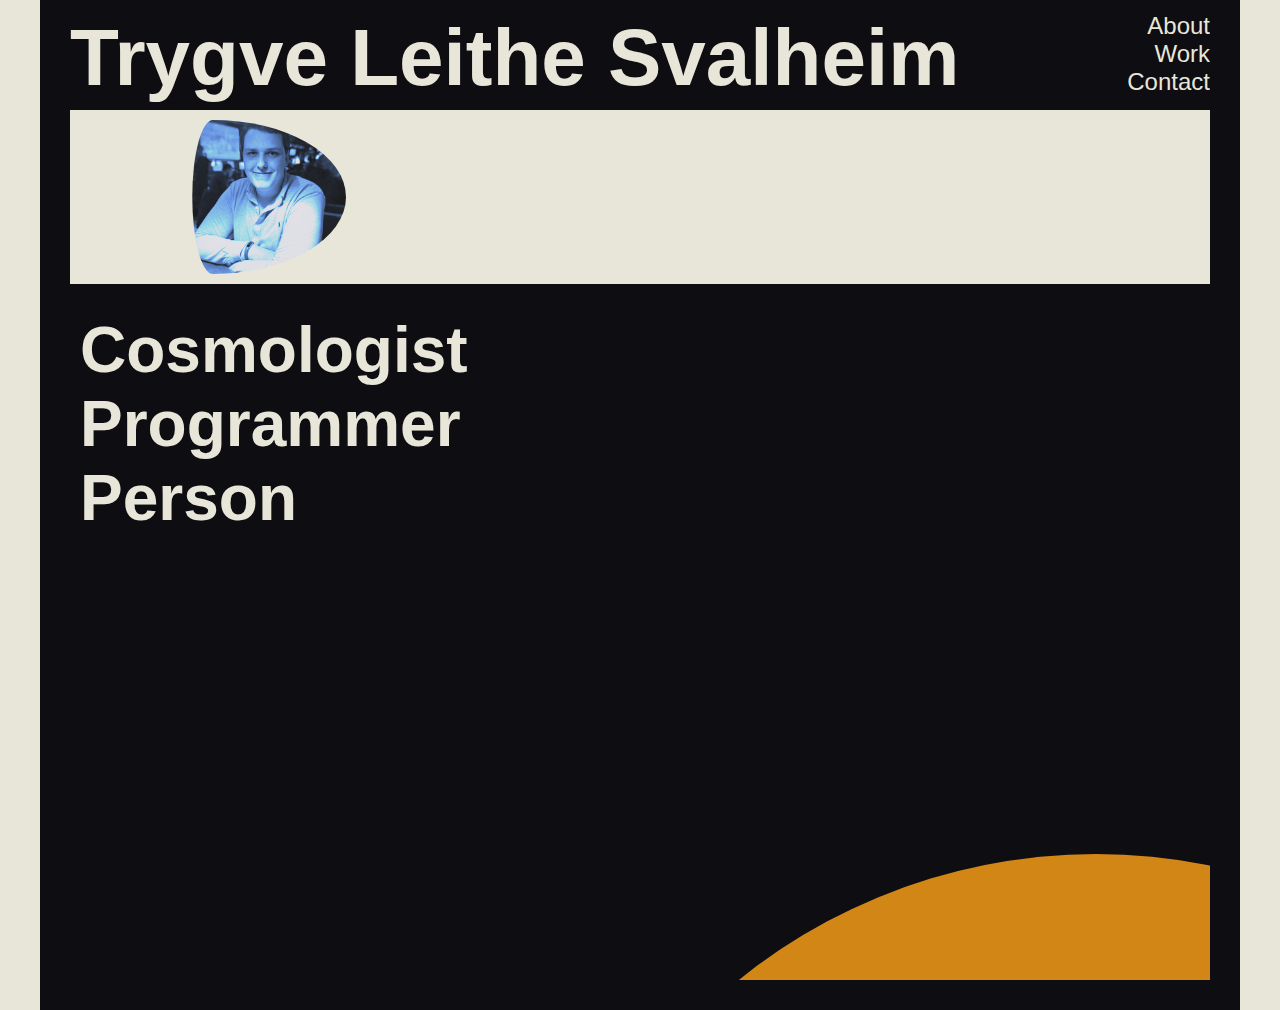
==== commit 4d28cf54: "stuff" ====
--- a/index.html
+++ b/index.html
@@ -37,7 +37,7 @@
         <div class="whiteline">
             <div class="intro">
                 <div class="my-picture">
-                    <img src="images/me.jpg" alt="">
+                    <img src="images/me.JPG" alt="">
                 </div>
                 <div class="info">
                     <h1>Cosmologist</h1>
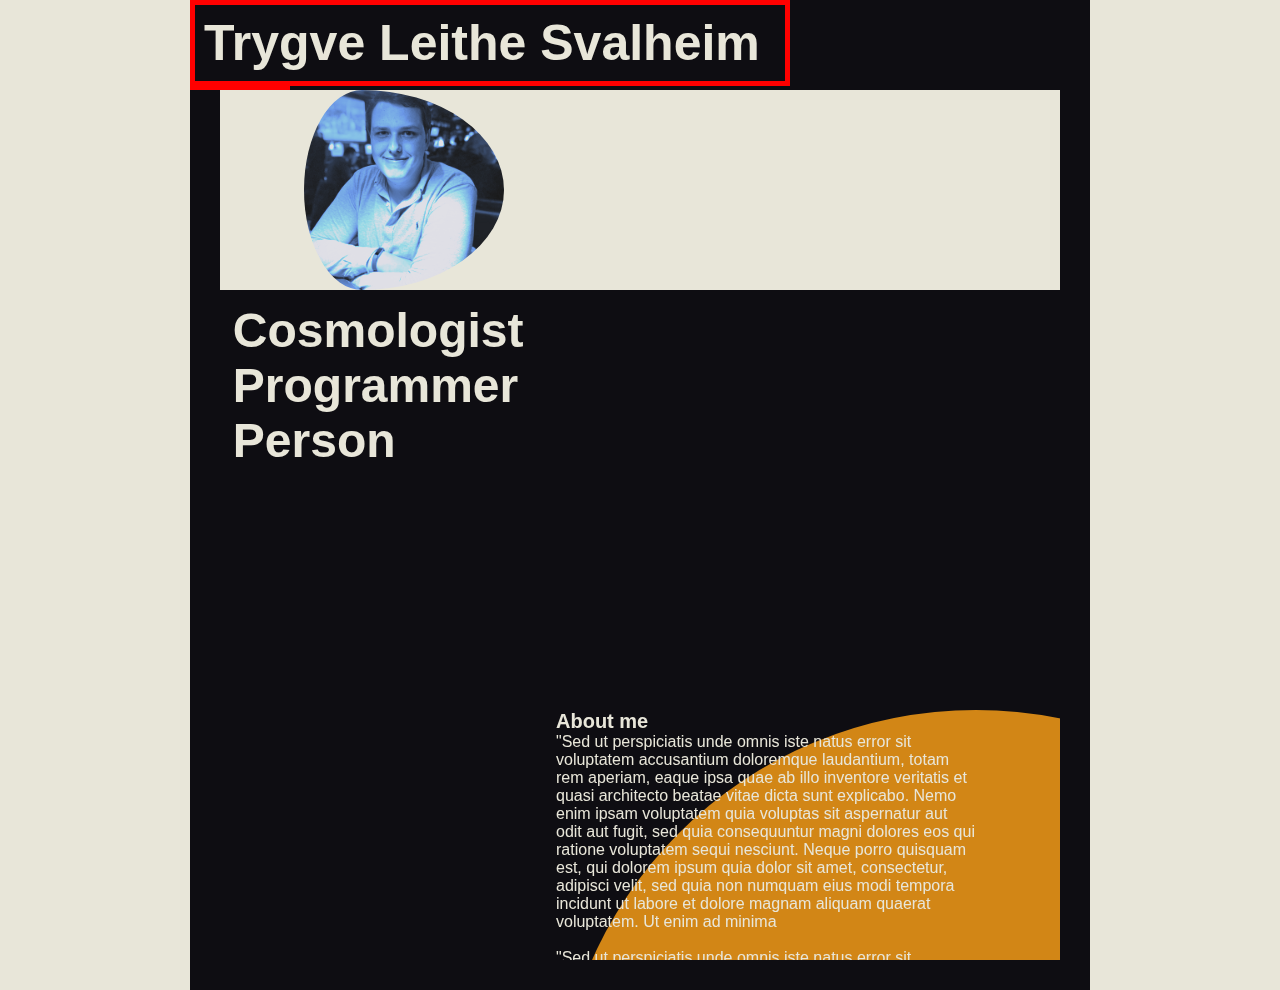
==== commit a2c96741: "Updates lolol" ====
--- a/index.html
+++ b/index.html
@@ -12,104 +12,70 @@
 </head>
 
 <body>
-    <div class="header-wrapper">
+    <main class="main">
         <div class="header" id="my-header">
-            <div class="inner_header">
-                <div class="inner_inner">
-                    <h1> <a class="hme" href="#"> Trygve Leithe Svalheim</span> </a> </h1>
+            <h1> <a class="hme" href="#"> Trygve Leithe Svalheim</span> </a> </h1>
+            <ul class="navigation">
+                <a class="abt" href="#about">
+                    <li>About</li>
+                </a>
+                <a class="wrk" href="#work">
+                    <li>Work</li>
+                </a>
+                <a class="ckt" href="#contact">
+                    <li>Contact</li>
+                </a>
+            </ul>
+            </div>
+        <div class="background">
+            <div class="whiteline">
+                    <img src="images/me.JPG" alt="">
+            </div>
 
-                    <ul class="navigation">
-                        <a class="abt" href="#about">
-                            <li>About</li>
-                        </a>
-                        <a class="wrk" href="#work">
-                            <li>Work</li>
-                        </a>
-                        <a class="ckt" href="#contact">
-                            <li>Contact</li>
-                        </a>
-                    </ul>
-                </div>
-            </div>
-        </div>
-    </div>
-    <div class="background">
-        <div class="whiteline">
-            <div class="intro">
-                <div class="my-picture">
-                    <img src="images/me.JPG" alt="">
-                </div>
-                <div class="info">
+            <div class="info">
                     <h1>Cosmologist</h1>
                     <h1>Programmer</h1>
                     <h1>Person</h1>
+            </div>
+            
+            <div class="circle">
+                <div class="about", id="about">
+                    <h1>About me</h1>
+                    <p>
+                    "Sed ut perspiciatis unde omnis iste natus error sit voluptatem accusantium doloremque laudantium,
+                    totam rem aperiam, eaque ipsa quae ab illo inventore veritatis et quasi architecto beatae vitae
+                    dicta sunt explicabo. Nemo enim ipsam voluptatem quia voluptas sit aspernatur aut odit aut fugit,
+                    sed quia consequuntur magni dolores eos qui ratione voluptatem sequi nesciunt. Neque porro quisquam
+                    est, qui dolorem ipsum quia dolor sit amet, consectetur, adipisci velit, sed quia non numquam eius
+                    modi tempora incidunt ut labore et dolore magnam aliquam quaerat voluptatem. Ut enim ad minima
+                    </p>
+                    <br>
+                    <p>
+                    "Sed ut perspiciatis unde omnis iste natus error sit voluptatem accusantium doloremque laudantium,
+                    totam rem aperiam, eaque ipsa quae ab illo inventore veritatis et quasi architecto beatae vitae
+                    dicta sunt explicabo. Nemo enim ipsam voluptatem quia voluptas sit aspernatur aut odit aut fugit,
+                    sed quia consequuntur magni dolores eos qui ratione voluptatem sequi nesciunt. Neque porro quisquam
+                    est, qui dolorem ipsum quia dolor sit amet, consectetur, adipisci velit, sed quia non numquam eius
+                    modi tempora incidunt ut labore et dolore magnam aliquam quaerat voluptatem. Ut enim ad minima
+                    </p>
+                    
                 </div>
             </div>
-        </div>
-        <div class="circle">
-            <div class="about", id="about">
-                <h1>About me</h1>
-                <p>
-                "Sed ut perspiciatis unde omnis iste natus error sit voluptatem accusantium doloremque laudantium,
-                totam rem aperiam, eaque ipsa quae ab illo inventore veritatis et quasi architecto beatae vitae
-                dicta sunt explicabo. Nemo enim ipsam voluptatem quia voluptas sit aspernatur aut odit aut fugit,
-                sed quia consequuntur magni dolores eos qui ratione voluptatem sequi nesciunt. Neque porro quisquam
-                est, qui dolorem ipsum quia dolor sit amet, consectetur, adipisci velit, sed quia non numquam eius
-                modi tempora incidunt ut labore et dolore magnam aliquam quaerat voluptatem. Ut enim ad minima
-                </p>
-                <br>
-                <p>
-                "Sed ut perspiciatis unde omnis iste natus error sit voluptatem accusantium doloremque laudantium,
-                totam rem aperiam, eaque ipsa quae ab illo inventore veritatis et quasi architecto beatae vitae
-                dicta sunt explicabo. Nemo enim ipsam voluptatem quia voluptas sit aspernatur aut odit aut fugit,
-                sed quia consequuntur magni dolores eos qui ratione voluptatem sequi nesciunt. Neque porro quisquam
-                est, qui dolorem ipsum quia dolor sit amet, consectetur, adipisci velit, sed quia non numquam eius
-                modi tempora incidunt ut labore et dolore magnam aliquam quaerat voluptatem. Ut enim ad minima
-                </p>
-                
-            </div>
-        </div>
-        <div class="whitediag1">
-            <div class="badges">
+            <div class="whitediag1">
+                <div class="badges">
 
-                <div class="box-icon">
-                    <img src="icons/f.svg" alt="" width=70% height=10%>
-                </div>
-
-
-                <div class="box-icon">
-                    <img src="icons/python-plain.svg" alt="">
-                </div>
-                <div class="box-icon">
-                    <img src="icons/css3-plain.svg" alt="">
-                </div>
-
-                <div class="box-icon">
-                    <img src="icons/html5-plain.svg" alt="">
-                </div>
-                <div class="box-icon">
-                    <img src="icons/git-plain.svg" alt="">
-                </div>
-                <div class="box-icon">
-                    <img src="icons/cplusplus-plain.svg" alt="">
-                </div>
-            </div>
-        </div>
-
-        <div class="reddiag">
-            <div class="projects">
                     <div class="box-icon">
                         <img src="icons/f.svg" alt="" width=70% height=10%>
                     </div>
-    
-    
+
+
                     <div class="box-icon">
                         <img src="icons/python-plain.svg" alt="">
                     </div>
                     <div class="box-icon">
                         <img src="icons/css3-plain.svg" alt="">
                     </div>
-    
+
                     <div class="box-icon">
                         <img src="icons/html5-plain.svg" alt="">
                     </div>
@@ -119,50 +85,74 @@
                     <div class="box-icon">
                         <img src="icons/cplusplus-plain.svg" alt="">
                     </div>
+                </div>
             </div>
-        </div>
 
-        <div class="work", id="work">
-            <div class="work1">
-                <h1>Description of actual work</h1>
-                <p>
-                "Sed ut perspiciatis unde omnis iste natus error sit voluptatem accusantium doloremque laudantium,
-                totam rem aperiam, eaque ipsa quae ab illo inventore veritatis et quasi architecto beatae vitae
-                dicta sunt explicabo. Nemo enim ipsam voluptatem quia voluptas sit aspernatur aut odit aut fugit,
-                sed quia consequuntur magni dolores eos qui ratione voluptatem sequi nesciunt. Neque porro quisquam
-                est, qui dolorem ipsum quia dolor sit amet, consectetur, adipisci velit, sed quia non numquam eius
-                modi tempora incidunt ut labore et dolore magnam aliquam quaerat voluptatem. Ut enim ad minima
-                veniam, quis nostrum exercitationem ullam corporis suscipit laboriosam, nisi ut aliquid ex ea
-                commodi consequatur? Quis autem vel eum iure reprehenderit qui in ea voluptate velit esse quam nihil
-                molestiae consequatur, vel illum qui dolorem eum fugiat quo voluptas nulla pariatur?"
-                </p>
+            <div class="reddiag">
+                <div class="projects">
+                        <div class="box-icon">
+                            <img src="icons/f.svg" alt="" width=70% height=10%>
+                        </div>
+
+
+                        <div class="box-icon">
+                            <img src="icons/python-plain.svg" alt="">
+                        </div>
+                        <div class="box-icon">
+                            <img src="icons/css3-plain.svg" alt="">
+                        </div>
+
+                        <div class="box-icon">
+                            <img src="icons/html5-plain.svg" alt="">
+                        </div>
+                        <div class="box-icon">
+                            <img src="icons/git-plain.svg" alt="">
+                        </div>
+                        <div class="box-icon">
+                            <img src="icons/cplusplus-plain.svg" alt="">
+                        </div>
+                </div>
             </div>
-            <div class="work2">
-                <h1>Description of actual work</h1>
-                <p>
-                "Sed ut perspiciatis unde omnis iste natus error sit voluptatem accusantium doloremque laudantium,
-                totam rem aperiam, eaque ipsa quae ab illo inventore veritatis et quasi architecto beatae vitae
-                dicta sunt explicabo. Nemo enim ipsam voluptatem quia voluptas sit aspernatur aut odit aut fugit,
-                sed quia consequuntur magni dolores eos qui ratione voluptatem sequi nesciunt. Neque porro quisquam
-                est, qui dolorem ipsum quia dolor sit amet, consectetur, adipisci velit, sed quia non numquam eius
-                modi tempora incidunt ut labore et dolore magnam aliquam quaerat voluptatem. Ut enim ad minima
-                veniam, quis nostrum exercitationem ullam corporis suscipit laboriosam, nisi ut aliquid ex ea
-                commodi consequatur? Quis autem vel eum iure reprehenderit qui in ea voluptate velit esse quam nihil
-                molestiae consequatur, vel illum qui dolorem eum fugiat quo voluptas nulla pariatur?"
-                </p>
+
+            <div class="work">
+                <div class="work1">
+                    <h1>Description of actual work</h1>
+                    <p>
+                    "Sed ut perspiciatis unde omnis iste natus error sit voluptatem accusantium doloremque laudantium,
+                    totam rem aperiam, eaque ipsa quae ab illo inventore veritatis et quasi architecto beatae vitae
+                    dicta sunt explicabo. Nemo enim ipsam voluptatem quia voluptas sit aspernatur aut odit aut fugit,
+                    sed quia consequuntur magni dolores eos qui ratione voluptatem sequi nesciunt. Neque porro quisquam
+                    est, qui dolorem ipsum quia dolor sit amet, consectetur, adipisci velit, sed quia non numquam eius
+                    modi tempora incidunt ut labore et dolore magnam aliquam quaerat voluptatem. Ut enim ad minima
+                    veniam, quis nostrum exercitationem ullam corporis suscipit laboriosam, nisi ut aliquid ex ea
+                    commodi consequatur? Quis autem vel eum iure reprehenderit qui in ea voluptate velit esse quam nihil
+                    molestiae consequatur, vel illum qui dolorem eum fugiat quo voluptas nulla pariatur?"
+                    </p>
+                </div>
+                <div class="work2", id="work">
+                    <h1>Description of actual work</h1>
+                    <p>
+                    "Sed ut perspiciatis unde omnis iste natus error sit voluptatem accusantium doloremque laudantium,
+                    totam rem aperiam, eaque ipsa quae ab illo inventore veritatis et quasi architecto beatae vitae
+                    dicta sunt explicabo. Nemo enim ipsam voluptatem quia voluptas sit aspernatur aut odit aut fugit,
+                    sed quia consequuntur magni dolores eos qui ratione voluptatem sequi nesciunt. Neque porro quisquam
+                    est, qui dolorem ipsum quia dolor sit amet, consectetur, adipisci velit, sed quia non numquam eius
+                    modi tempora incidunt ut labore et dolore magnam aliquam quaerat voluptatem. Ut enim ad minima
+                    veniam, quis nostrum exercitationem ullam corporis suscipit laboriosam, nisi ut aliquid ex ea
+                    commodi consequatur? Quis autem vel eum iure reprehenderit qui in ea voluptate velit esse quam nihil
+                    molestiae consequatur, vel illum qui dolorem eum fugiat quo voluptas nulla pariatur?"
+                    </p>
+                </div>
             </div>
-        </div>
-        
-    <div class="footer">
-        <div class="orangeline">
+            
+        <div class="footer">
             <div class="contact", id="contact">
                 <h1>HMU</h1>
                 <h1>tlsvalheim@gmail.com</h1>
                 <h1>+47 922 55 831</h1>
             </div>
         </div>
-    </div>
-
+    </main>
 </body>
 
 </html>--- a/style.css
+++ b/style.css
@@ -19,153 +19,86 @@
     color: var(--black-color);
 }
 body {
-    overflow:hidden;
+    background: var(--white);
+}
+
+#main {
+    width: 900px;
+    height: 100%;
+    position: absolute;
+    overflow: hidden;
     margin: auto;
-    background: var(--white);
-    position: relative;
-
 }
 
 /* HEADER */
-.header-wrapper {
-    min-height: 90px;
- }
- .header-wrapper .header {
-    position: relative;
-    width: 100%;
-    height: 110px;
-    background: var(--white);
-}
-.header-wrapper .header .inner_header {
-    min-width:1200px;        /* Suppose you want minimum width of 1000px */
-    max-width:1300px;        /* Suppose you want minimum width of 1000px */
-
-    border-right: 30px solid var(--black);
+
+.header {
+    position: float;
+    width: 900px;
+    margin: auto;
+    height: 90px;
     background: var(--black);
-    display: flex;
-    flex-direction: column;
-    justify-content: space;
-    align-items: baseline;
-    width: 50%;
-    height: 100%;
-    overflow-x: hidden;
-    margin: 0 auto;
-}
-
-
-.header-wrapper .header .inner_header .inner_inner {
-    padding-top: 1%;
-    width: 100%;
-    display:inline-flex;
-    justify-content : space-between;
-    
-}
-
-.header-wrapper .header .inner_header .inner_inner h1 {
-
-    margin: 0 30;
-    color: var(--white);
-    font-family: 'Roboto', sans-serif;
-    font-size: 80px;
-}
-
-.header-wrapper .header .inner_header .inner_inner .navigation {
-    position: relative;
+}
+
+ .header h1 {
+    width: 600px;
+    position: relative;
+    padding: 1%;
+    color: var(--white);
+    font-family: 'Roboto', sans-serif;
+    border: 5px solid red;
+    font-size: 50px;
+}
+
+ .header .navigation {
+    width: 100px;
     text-align: right;
     color: var(--white);
     font-family: 'Roboto', sans-serif;
     font-size: 24px;
-    overflow: auto;
-}
-
-.navigation li {
-    color: red;    
-    position: relative;
-    text-align: right;
-    color: var(--white);
-    font-family: 'Roboto', sans-serif;
-    font-size: 24px;
-    overflow: auto;
-}
-.navigation li:hover, .navigation li:visited {
-    color:var(--theme-color);
-}
-
-.menu {
-    display: none;
-}
-.header .return {
-    font-size: 20px;
-    color: var(--black);
-}
-.header .return a{
-    color: inherit;
-}
-.sticky {
-    position: fixed;
-    top: 0;
-    width: 100%;
-}
-.sticky + .content {
-  padding-top: 20%;
+    border: 5px solid red;
 }
 
 .background {
-    min-width:1200px;        /* Suppose you want minimum width of 1000px */
-    max-width:1300px;        /* Suppose you want minimum width of 1000px */
-    min-height:500px;        /* Suppose you want minimum width of 1000px */
-    max-height:5000px;        /* Suppose you want minimum width of 1000px */
-
     border: 30px solid var(--black);
     border-top: 0px;
+    width: 900px;
+    height: 100%;
+    position: relative;
     margin: auto;
     background-size: contain;
     background-color: var(--black);
-    width: 50%;
+    
     z-index: 100;
     overflow-x: hidden;
-    height: 100%;
-    position: sticky;
-}
-
+}
 /*
 White line with picture on it
 */
 .background .whiteline{
     width: 100%;
-    height: 20%;
+    height: 200px;
     background-color: var(--white);
     position: sticky;
-    top: 0%;
-    display:flex;
+    top:0px;
     z-index: 1;
 }
-.background .whiteline .intro{
-    position: absolute;
-    width: 51%;
-    height: 100%;
-    margin : 0 auto;
-    padding : 10px;
-    justify-content : space-between;
-
-}
-
-.background .whiteline .intro .my-picture img{
+
+.background .whiteline img{
+    position: relative;
     height: 100%; 
     border-radius: 50%;
-    padding-left: 20%;
+    padding-left: 10%;
     filter: grayscale(100%) brightness(100%) sepia(100%) hue-rotate(-180deg) saturate(300%) contrast(0.8)
 }
 
-.background .whiteline .intro .info{
-    text-align: left;
-    color: var(--white);
-    font-family: 'Roboto', sans-serif;
-    font-size: 32px;
-    font-weight: 200;
-    padding-left: 0%;
-    padding-top: 7%;
-    overflow: auto;
+.background .info{
+    padding: 1%;
+    position: fixed;
+    color: var(--white);
+    font-family: 'Roboto', sans-serif;
+    font-size: 24px;
+    font-weight: 200;
 }
 
 /*
@@ -185,20 +118,18 @@
 
 }
 .background .circle h1 {
+    width: 50%
     text-align: right;
     color: var(--white);
     font-family: 'Roboto', sans-serif;
-    font-size: 80px;
-    margin-right: 3%;
-    margin-bottom: 3%;
+    font-size: 20px;
 }
 .background .circle .about{
-    color: var(--white);
-    position: absolute;
-    font-family: 'Roboto', sans-serif;
-    font-size: 20px;
-    font-weight: 200;
-    margin: 19% 45% 20% 10%;
+    width: 50%;
+    color: var(--white);
+    position: relative;
+    font-family: 'Roboto', sans-serif;
+    font-size: 16px;
 }
 
 /*
@@ -215,25 +146,25 @@
     transform: skewY(-25deg);
     }
 
-    .background .whitediag1 .badges{
-        width:100%;
-        height: 100%;
-        display: inline-flex;
-        padding-top: 5%;
-        padding-bottom: 5%;
-    }
-    .background .whitediag1 .badges .box-icon{
-        width: 100%;
-
-        display: flex;
-        justify-content: center;  
-        align-items: center;
-    }
-    .background .whitediag1 .badges .box-icon img{
-        width: 70%;
-        height: 70%;
-        transform: skewY(25deg);   
-    }
+.background .whitediag1 .badges{
+    width:100%;
+    height: 100%;
+    display: inline-flex;
+    padding-top: 5%;
+    padding-bottom: 5%;
+}
+.background .whitediag1 .badges .box-icon{
+    width: 100%;
+
+    display: flex;
+    justify-content: center;  
+    align-items: center;
+}
+.background .whitediag1 .badges .box-icon img{
+    width: 70%;
+    height: 70%;
+    transform: skewY(25deg);   
+}
 /*
 Red diagonal line
 */
@@ -278,9 +209,8 @@
     height: 100%;
     position: sticky;
     z-index: 7;
-    margin-bottom: 0%;
     background-color: var(--white);
-    top:100%;
+    top:80%;
     margin-top: -30%;
 }
 .background .work .work1{
@@ -290,7 +220,6 @@
     font-weight: 200;
     padding: 10%;
     padding-top: 20%;
-    padding-top: 20%;
 }
 .background .work .work2{
     color: var(--black);
@@ -305,27 +234,20 @@
 /*
 Black bottom contact bar
 */
-.footer{
-    width: 100%;
-    height: 50%;
-    position: absolute;
-    z-index: 10;
-    background-color: var(--black);
-}
-
-.footer .orangeline{
-    width: 73%;
-    height: 20%;
-    position: relative;
-    z-index: 11;
-    bottom: 0%;
-    background-color: var(--orange);
-}
-.orangeline .contact{
-    text-align: left;
-    color: var(--black);
-    font-family: 'Roboto', sans-serif;
-    font-size: 15px;
-    padding: 4%; 
-    overflow: auto;
-}
+/* HEADER */
+.footer {
+    position: fixed;
+    min-height: 90px;
+    z-index: 1000;
+
+ }
+.footer .contact{
+    position: sticky;
+    
+    background: var(--black);
+
+    color: var(--white);
+    font-family: 'Roboto', sans-serif;
+    font-size: 20px;
+    font-weight: 200;
+ }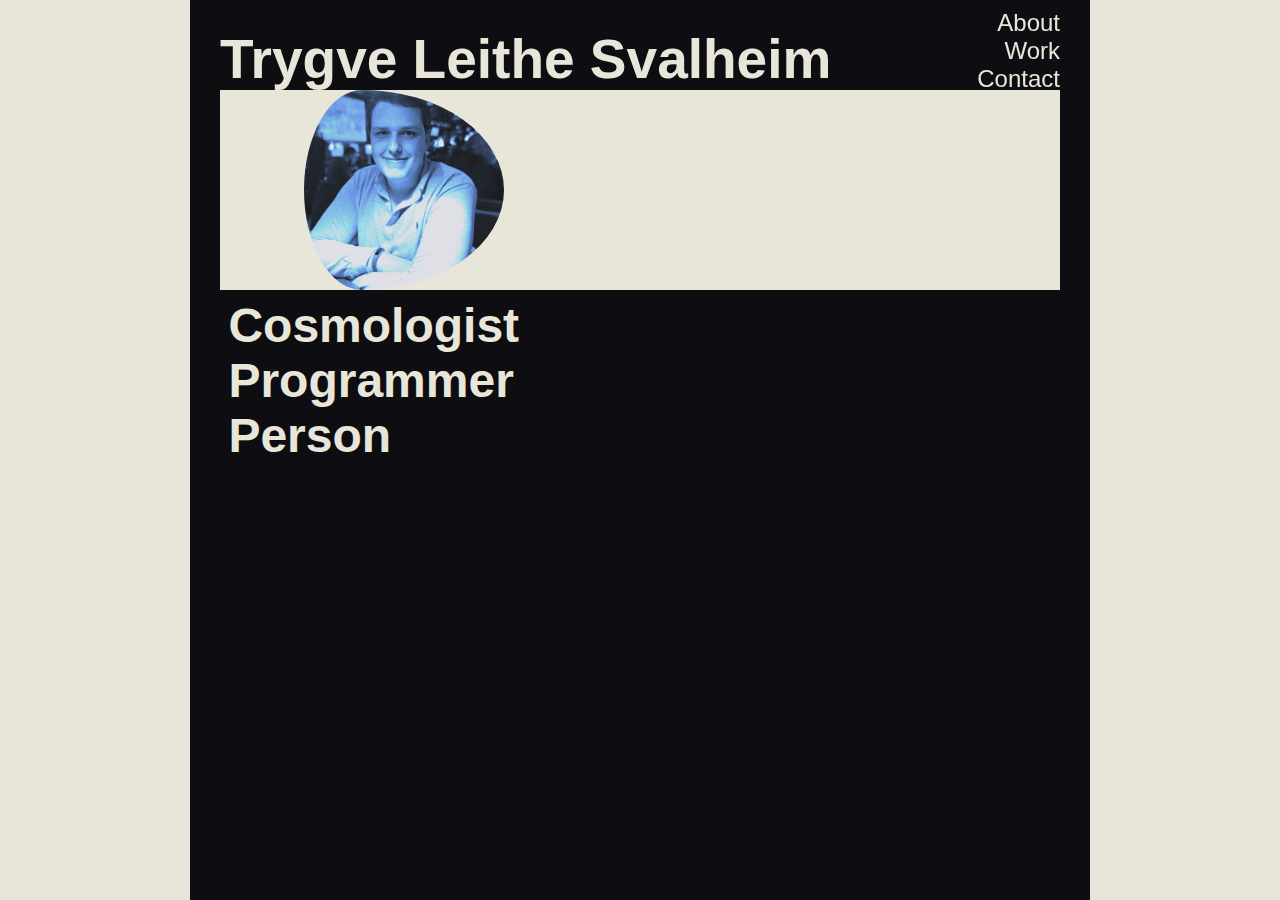
==== commit 9b6b0e53: "Updated sunday" ====
--- a/index.html
+++ b/index.html
@@ -13,21 +13,21 @@
 
 <body>
     <main class="main">
-        <div class="header" id="my-header">
+        <div class="background">
+            <div class="header" id="my-header">
             <h1> <a class="hme" href="#"> Trygve Leithe Svalheim</span> </a> </h1>
-            <ul class="navigation">
-                <a class="abt" href="#about">
-                    <li>About</li>
-                </a>
-                <a class="wrk" href="#work">
-                    <li>Work</li>
-                </a>
-                <a class="ckt" href="#contact">
-                    <li>Contact</li>
-                </a>
-            </ul>
-            </div>
-        <div class="background">
+                <ul class="navigation">
+                    <a class="abt" href="#about">
+                        <li>About</li>
+                    </a>
+                    <a class="wrk" href="#work">
+                        <li>Work</li>
+                    </a>
+                    <a class="ckt" href="#contact">
+                        <li>Contact</li>
+                    </a>
+                </ul>
+                </div>
             <div class="whiteline">
                     <img src="images/me.JPG" alt="">
             </div>
@@ -143,15 +143,16 @@
                     molestiae consequatur, vel illum qui dolorem eum fugiat quo voluptas nulla pariatur?"
                     </p>
                 </div>
+                
+                <div class="footer">
+                    <div class="contact", id="contact">
+                        <h1>HMU</h1>
+                        <h1>tlsvalheim@gmail.com</h1>
+                        <h1>+47 922 55 831</h1>
+                    </div>
+                </div>
             </div>
             
-        <div class="footer">
-            <div class="contact", id="contact">
-                <h1>HMU</h1>
-                <h1>tlsvalheim@gmail.com</h1>
-                <h1>+47 922 55 831</h1>
-            </div>
-        </div>
     </main>
 </body>
 
--- a/style.css
+++ b/style.css
@@ -33,31 +33,46 @@
 /* HEADER */
 
 .header {
-    position: float;
-    width: 900px;
+    position: sticky;
+    top: 0;
+    z-index: 10000;
+    width: 900px;
+    display: inline-flex;
     margin: auto;
     height: 90px;
     background: var(--black);
+    
 }
 
  .header h1 {
-    width: 600px;
-    position: relative;
+    width: 650px;
+    display: inline-flex;
+    padding-top: 3%;
+    color: var(--white);
+    font-family: 'Roboto', sans-serif;
+    font-size: 55px;
+}
+
+.header .navigation {
     padding: 1%;
-    color: var(--white);
-    font-family: 'Roboto', sans-serif;
-    border: 5px solid red;
-    font-size: 50px;
-}
-
- .header .navigation {
+    padding-right: 0%;
+    position: relative;
+    left: 10%;
     width: 100px;
     text-align: right;
     color: var(--white);
     font-family: 'Roboto', sans-serif;
     font-size: 24px;
-    border: 5px solid red;
-}
+}
+
+
+.header .navigation:hover {
+    color: var(--red);
+    }
+
+.header .navigation h1:hover {
+    color: var(--red);
+    }
 
 .background {
     border: 30px solid var(--black);
@@ -80,7 +95,7 @@
     height: 200px;
     background-color: var(--white);
     position: sticky;
-    top:0px;
+    top:90px;
     z-index: 1;
 }
 
@@ -94,7 +109,7 @@
 
 .background .info{
     padding: 1%;
-    position: fixed;
+    position: relative;
     color: var(--white);
     font-family: 'Roboto', sans-serif;
     font-size: 24px;
@@ -110,11 +125,12 @@
     padding-bottom:100%;
     background-color: var(--yellow);
     border-radius: 50%;
-    position: sticky;
     z-index: 2;
     margin-left: 40%;
     margin-top: 50%;
     top: -5%;
+    transform: translateY(0px); 
+    transition: all 2s;
 
 }
 .background .circle h1 {
@@ -125,7 +141,9 @@
     font-size: 20px;
 }
 .background .circle .about{
-    width: 50%;
+    width: 40%;
+    top: 130px;
+    left: 135px;
     color: var(--white);
     position: relative;
     font-family: 'Roboto', sans-serif;
@@ -137,7 +155,7 @@
 */
 .background .whitediag1{
     width: 100%;
-    height: 20%;
+    height: 200px;
     background-color: var(--white);
     position: sticky;
     z-index: 5;
@@ -170,10 +188,10 @@
 */
 .background .reddiag{
     width: 100%;
-    height: 40%;
+    height: 400px;
     background-color: var(--red);
     position: sticky;
-    z-index: 8;
+    z-index: 5;
     top:40%;
     margin-top: 160%;
     transform: skewY(-60deg);
@@ -206,7 +224,7 @@
     -webkit-clip-path: polygon(0 15%, 100% 0%, 100% 100%, 0% 100%);
     clip-path: polygon(0 15%, 100% 0%, 100% 100%, 0% 100%);
     width: 100%;
-    height: 100%;
+    height: 1400px;
     position: sticky;
     z-index: 7;
     background-color: var(--white);
@@ -219,7 +237,7 @@
     font-size: 20px;
     font-weight: 200;
     padding: 10%;
-    padding-top: 20%;
+    padding-top: 200px;
 }
 .background .work .work2{
     color: var(--black);
@@ -235,19 +253,20 @@
 Black bottom contact bar
 */
 /* HEADER */
-.footer {
+.background .footer {
+    position: relative;
+    color: var(--black);
     position: fixed;
-    min-height: 90px;
-    z-index: 1000;
-
- }
-.footer .contact{
-    position: sticky;
+    bottom: 30px;
+    width: 900px;
+    z-index: 1000000;
+}
+.background .footer .contact{
+    display: flex;
+    justify-content: space-between;  
     
     background: var(--black);
-
-    color: var(--white);
-    font-family: 'Roboto', sans-serif;
-    font-size: 20px;
-    font-weight: 200;
+    color: var(--white);
+    font-family: 'Roboto', sans-serif;
+    font-size: 10px;
  }